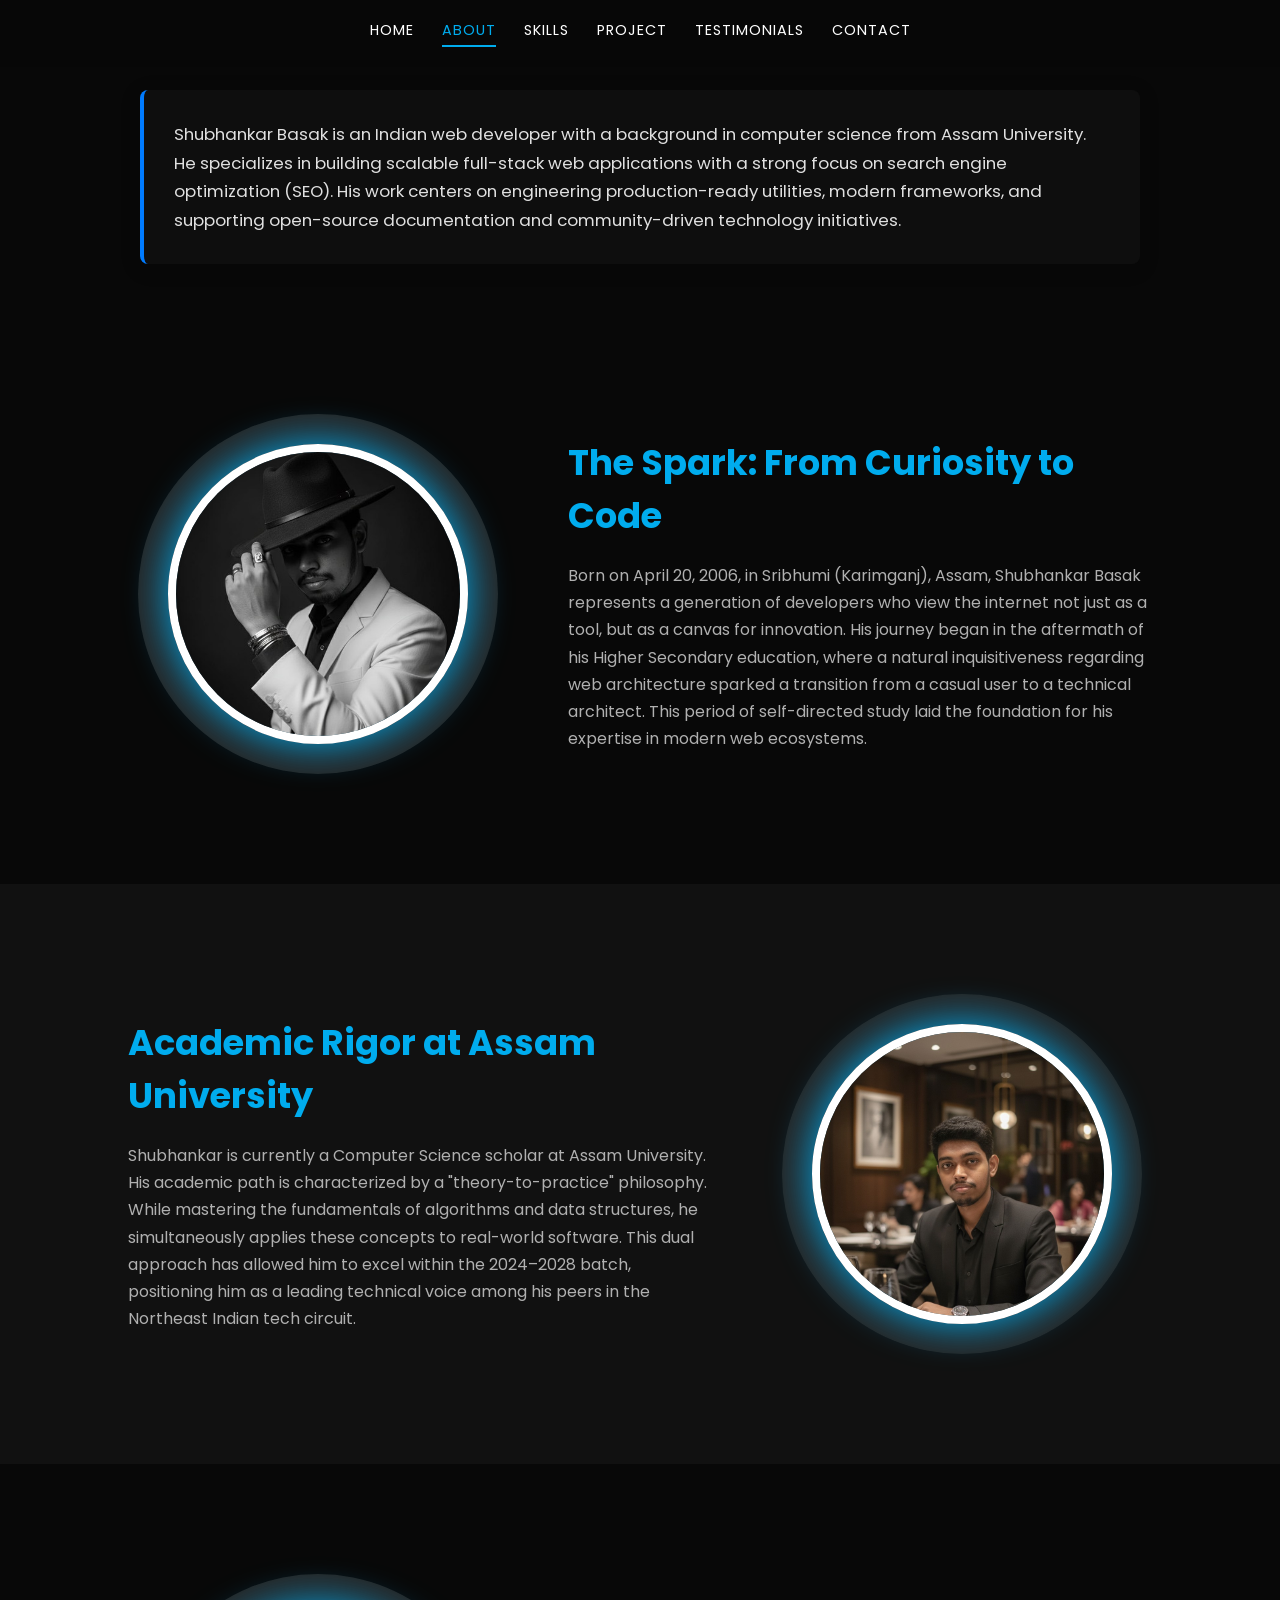
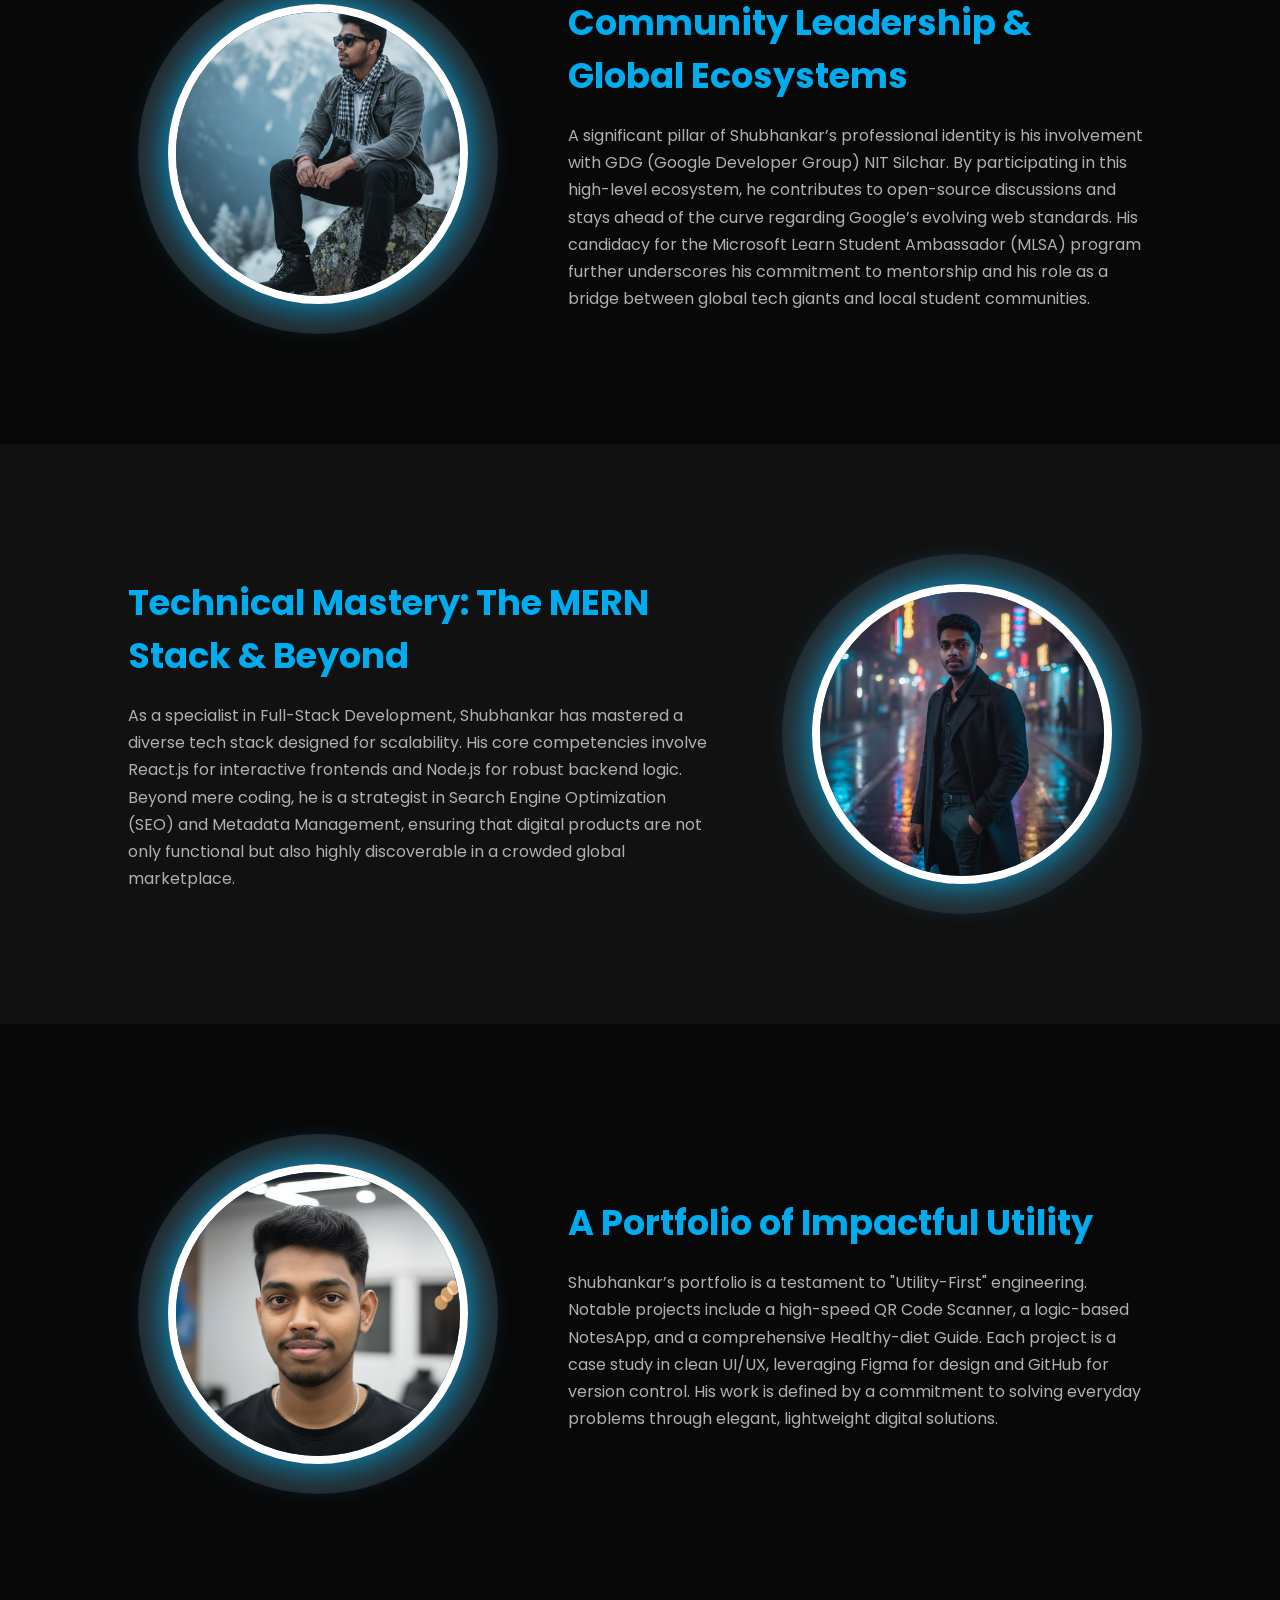
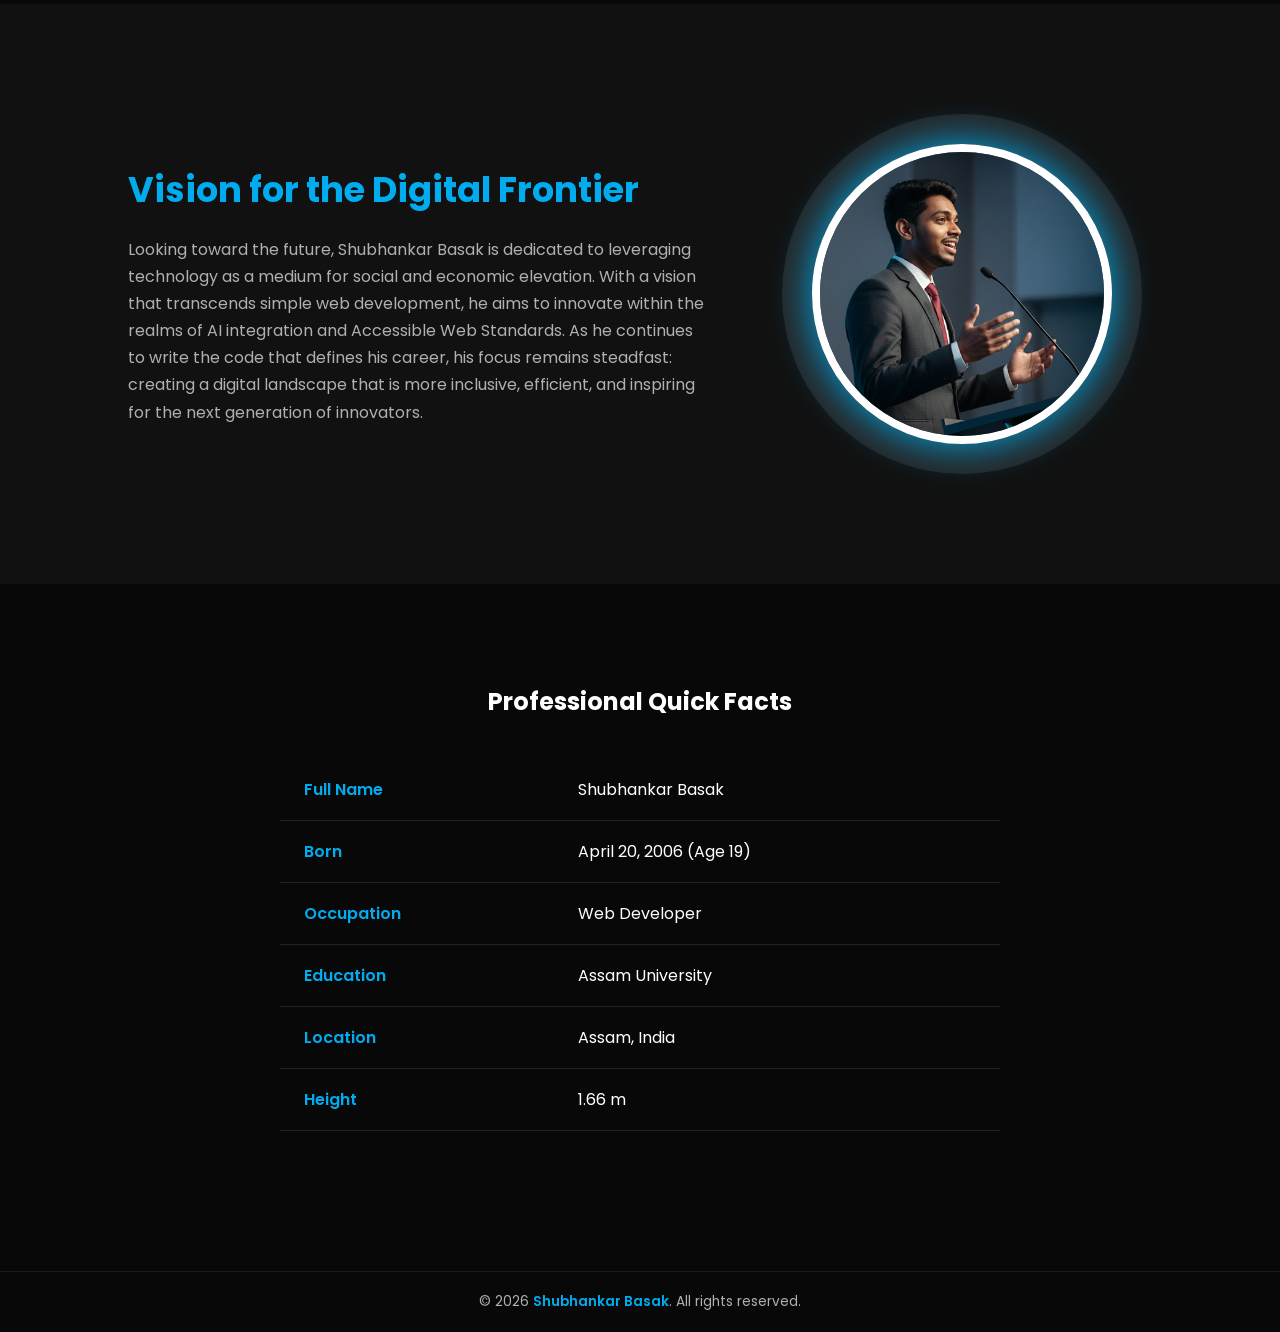
==== about/index.html @ d2efae7a "Update index.html" ====
<!DOCTYPE html>
<html lang="en">
<head>
    <meta charset="UTF-8">
    <meta name="viewport" content="width=device-width, initial-scale=1.0">
    <title>Shubhankar Basak - About Me | Web Developer & Computer Science Student from Assam</title>
    <meta name="description" content="Learn more about Shubhankar Basak, a passionate Web Developer and Computer Science student at Assam University. Specializing in React, MERN stack, open-source contributions, and SEO-friendly web solutions.">
    
    <link rel="canonical" href="https://shubhankar-basak.github.io/about/">

    <meta name="robots" content="index, follow">
    
    <link rel="icon" href="/favicon.png" type="image/png">
    <link rel="apple-touch-icon" href="/favicon.png">
    
    <meta property="og:title" content="About Shubhankar Basak - Web Developer from Assam">
    <meta property="og:description" content="Detailed profile of Shubhankar Basak: education at Assam University, projects, open-source work, and vision for inclusive tech in Northeast India.">
    <meta property="og:image" content="https://shubhankar-basak.github.io/Images/Shubhankar-Basak-as-Web-Developer.jpg">
    <meta property="og:url" content="https://shubhankar-basak.github.io/about/">
    <meta property="og:type" content="profile">
    <meta property="og:site_name" content="Shubhankar Basak Portfolio">

    <meta name="twitter:card" content="summary_large_image">
    <meta name="twitter:title" content="About Shubhankar Basak">
    <meta name="twitter:description" content="Web developer, CS student at Assam University, open-source contributor. Based in Assam.">
    <meta name="twitter:image" content="https://shubhankar-basak.github.io/Images/Shubhankar-Basak-as-Web-Developer.jpg">

    <link href="https://fonts.googleapis.com/css2?family=Poppins:wght@300;400;600;700&display=swap" rel="stylesheet">
    <link rel="stylesheet" href="https://cdnjs.cloudflare.com/ajax/libs/font-awesome/6.5.1/css/all.min.css">

    <link rel="stylesheet" href="about-style.css">
</head>
<body>

    <div class="bg-accent"></div>

    <nav>
        <div class="menu-toggle" id="mobile-menu">
            <span class="bar"></span>
            <span class="bar"></span>
            <span class="bar"></span>
        </div>

        <div class="nav-links">
            <a href="../">Home</a>
            <a href="#about" class="active">About</a>
            <a href="#skills">Skills</a>
            <a href="#project">Project</a>
            <a href="#testimonials">Testimonials</a>
            <a href="/contact/">Contact</a>

            <!-- Social icons - only visible in mobile menu -->
            <div class="mobile-social">
                <a href="https://github.com/Shubhankar-Basak" target="_blank"><i class="fab fa-github"></i></a>
                <a href="https://www.linkedin.com/in/shubhankar-basak" target="_blank"><i class="fab fa-linkedin-in"></i></a>
                <a href="https://x.com/shubhankarr20" target="_blank"><i class="fab fa-x-twitter"></i></a>
            </div>
        </div>
    </nav>

    <!-- About Section -->
    <section id="about" style="padding-top: 50px;">
        
    <!-- VISIBLE OVERVIEW BOX DESIGNED FOR CRAWLERS AND READERS -->
        <div class="profile-overview-card">
            <p>Shubhankar Basak is an Indian web developer with a background in computer science from Assam University. He specializes in building scalable full-stack web applications with a strong focus on search engine optimization (SEO). His work centers on engineering production-ready utilities, modern frameworks, and supporting open-source documentation and community-driven technology initiatives.</p>
        </div>
        
        <!-- About - 6 sections + facts (same as before) -->
        <div class="about-row">
            <div class="profile-container">
                <div class="shape-bg"></div>
                <div class="image-ring">
                    <img src="../Images/Shubhankar-Basak-at-university.jpg" alt="Shubhankar Basak at University">
                </div>
            </div>
            <div class="text-box">
                <h2>The Spark: From Curiosity to Code</h2>
                <p>Born on April 20, 2006, in Sribhumi (Karimganj), Assam, Shubhankar Basak represents a generation of developers who view the internet not just as a tool, but as a canvas for innovation. His journey began in the aftermath of his Higher Secondary education, where a natural inquisitiveness regarding web architecture sparked a transition from a casual user to a technical architect. This period of self-directed study laid the foundation for his expertise in modern web ecosystems.</p>
            </div>
        </div>

        <div class="about-row reverse">
            <div class="profile-container">
                <div class="shape-bg"></div>
                <div class="image-ring">
                    <img src="../Images/Shubhankar-Basak-as-Web-Developer.jpg" alt="Shubhankar Basak as an Web Developer">
                </div>
            </div>
            <div class="text-box">
                <h2>Academic Rigor at Assam University</h2>
                <p>Shubhankar is currently a Computer Science scholar at Assam University. His academic path is characterized by a "theory-to-practice" philosophy. While mastering the fundamentals of algorithms and data structures, he simultaneously applies these concepts to real-world software. This dual approach has allowed him to excel within the 2024–2028 batch, positioning him as a leading technical voice among his peers in the Northeast Indian tech circuit.</p>
            </div>
        </div>

        <div class="about-row">
            <div class="profile-container">
                <div class="shape-bg"></div>
                <div class="image-ring">
                    <img src="../Images/Shubhankar-Basak-at-snow.jpeg" alt="Shubhankar Basak at snow Mountain">
                </div>
            </div>
            <div class="text-box">
                <h2>Community Leadership & Global Ecosystems</h2>
                <p>A significant pillar of Shubhankar’s professional identity is his involvement with GDG (Google Developer Group) NIT Silchar. By participating in this high-level ecosystem, he contributes to open-source discussions and stays ahead of the curve regarding Google’s evolving web standards. His candidacy for the Microsoft Learn Student Ambassador (MLSA) program further underscores his commitment to mentorship and his role as a bridge between global tech giants and local student communities.</p>
            </div>
        </div>

        <div class="about-row reverse">
            <div class="profile-container">
                <div class="shape-bg"></div>
                <div class="image-ring">
                    <img src="../Images/Shubhankar-Basak-in-portrait.jpeg" alt="Shubhankar Basak Tech Portrait">
                </div>
            </div>
            <div class="text-box">
                <h2>Technical Mastery: The MERN Stack & Beyond</h2>
                <p>As a specialist in Full-Stack Development, Shubhankar has mastered a diverse tech stack designed for scalability. His core competencies involve React.js for interactive frontends and Node.js for robust backend logic. Beyond mere coding, he is a strategist in Search Engine Optimization (SEO) and Metadata Management, ensuring that digital products are not only functional but also highly discoverable in a crowded global marketplace.</p>
            </div>
        </div>

        <div class="about-row">
            <div class="profile-container">
                <div class="shape-bg"></div>
                <div class="image-ring">
                    <img src="../Images/Shubhankar-Basak-at-public.png" alt="Shubhankar Basak at public">
                </div>
            </div>
            <div class="text-box">
                <h2>A Portfolio of Impactful Utility</h2>
                <p>Shubhankar’s portfolio is a testament to "Utility-First" engineering. Notable projects include a high-speed QR Code Scanner, a logic-based NotesApp, and a comprehensive Healthy-diet Guide. Each project is a case study in clean UI/UX, leveraging Figma for design and GitHub for version control. His work is defined by a commitment to solving everyday problems through elegant, lightweight digital solutions.</p>
            </div>
        </div>

        <div class="about-row reverse">
            <div class="profile-container">
                <div class="shape-bg"></div>
                <div class="image-ring">
                    <img src="../Images/Shubhankar-Basak-on-stage.png" alt="Shubhankar Basak on stage">
                </div>
            </div>
            <div class="text-box">
                <h2>Vision for the Digital Frontier</h2>
                <p>Looking toward the future, Shubhankar Basak is dedicated to leveraging technology as a medium for social and economic elevation. With a vision that transcends simple web development, he aims to innovate within the realms of AI integration and Accessible Web Standards. As he continues to write the code that defines his career, his focus remains steadfast: creating a digital landscape that is more inclusive, efficient, and inspiring for the next generation of innovators.</p>
            </div>
        </div>

        <div class="facts-section">
            <h2>Professional Quick Facts</h2>
            <table class="bio-table">
                <tr><td>Full Name</td><td>Shubhankar Basak</td></tr>
                <tr><td>Born</td><td>April 20, 2006 (Age 19)</td></tr>
                <tr><td>Occupation</td><td>Web Developer</td></tr>
                <tr><td>Education</td><td>Assam University</td></tr>
                <tr><td>Location</td><td>Assam, India</td></tr>
                <tr><td>Height</td><td>1.66 m</td></tr>
            </table>
        </div>
    </section>

    <footer style="padding: 20px 10%; border-top: 1px solid #1a1a1a; text-align: center;">
    <div style="display: flex; justify-content: center; align-items: center;">
        <div style="color: var(--text-gray); font-size: 0.85rem;">
            <p>&copy; 2026 <a href="https://shubhankar-basak.github.io/" style="color: var(--primary-blue); font-weight: 600; text-decoration: none;">Shubhankar Basak</a>. All rights reserved.</p>
        </div>
    </div>
</footer>

   <script src="about-script.js"></script>
</body>
</html>
---- about/about-style.css ----
:root {
            --bg-color: #080808;
            --primary-blue: #00acee;
            --text-white: #ffffff;
            --text-gray: #b0b0b0;
            --secondary-bg: #111111;
        }
        * { margin:0; padding:0; box-sizing:border-box; font-family:'Poppins',sans-serif; scroll-behavior:smooth; }
        html { scroll-padding-top:90px; }
        body { background:var(--bg-color); color:var(--text-white); overflow-x:hidden; }

        .bg-accent {
            position:fixed; bottom:0; right:0; width:50%; height:80%;
        }

        /* ── NAVIGATION ── */ 
        nav {
            position:fixed; top:0; left:0; width:100%;
            background:rgba(8,8,8,0.85); backdrop-filter:blur(10px);
            z-index:1000; padding:20px 5%;
            display:flex; justify-content:center; align-items:center;
        }

        .nav-links {
            display:flex; gap:28px; list-style:none;
        }
        .nav-links a {
            color:var(--text-white); text-decoration:none;
            font-size:0.9rem; text-transform:uppercase; letter-spacing:1px;
            transition:0.3s; border-bottom:2px solid transparent;
        }
        .nav-links a:hover,
        .nav-links a.active {
            color:var(--primary-blue);
            border-bottom:2px solid var(--primary-blue);
            padding-bottom:4px;
        }

        /* Hamburger (only mobile) */
        .menu-toggle {
            display:none;
            flex-direction:column; gap:6px; cursor:pointer;
            z-index:1002;
        }
        .bar {
            width:28px; height:3px; background:var(--text-white);
            border-radius:2px; transition:0.4s;
        }

        /* ── MOBILE MENU ── */
        @media (max-width:768px) {
            .menu-toggle { display:flex; }
            .nav-links {
                position:fixed; top:0; right:-100%;
                width:80%; height:100vh;
                background:rgba(8,8,8,0.98); backdrop-filter:blur(12px);
                flex-direction:column; align-items:center; justify-content:center;
                gap:32px; transition:right 0.45s ease;
                padding:80px 20px;
            }
            .nav-links.active { right:0; }

            .menu-toggle.active .bar:nth-child(1) { transform: translateY(9px) rotate(45deg); }
    .menu-toggle.active .bar:nth-child(2) { opacity: 0; }
    .menu-toggle.active .bar:nth-child(3) { transform: translateY(-9px) rotate(-45deg); }

            /* Social icons below menu links on mobile */
            .mobile-social {
                margin-top:60px; display:flex; gap:40px;
            }
            .mobile-social a {
                color:var(--text-gray); font-size:1.9rem;
                transition:0.3s;
            }
            .mobile-social a:hover { color:var(--primary-blue); transform:scale(1.15); }
        }

        /* ── DESKTOP: hide social icons ── */
        @media (min-width:769px) {
            .mobile-social { display:none; }
        }

        /* ── OTHER STYLES (unchanged from previous) ── */
        section#home { min-height:100vh; padding:140px 10% 80px 12%; display:flex; align-items:center; justify-content:space-between; }
        .hero-text { max-width:620px; }
        .hero-text h3 { font-size:26px; font-weight:700; }
        .hero-text h3 span, .hero-text h1 span { color:var(--primary-blue); }
        .hero-text h1 { font-size:52px; font-weight:700; margin:-4px 0 12px; }
        .hero-text p { color:var(--text-gray); line-height:1.7; margin-bottom:35px; font-size:1rem; }
        .btn-group { display:flex; gap:24px; }
        .btn {
            padding:13px 32px; border-radius:6px; text-decoration:none;
            font-weight:600; transition:0.3s; font-size:0.95rem;
        }
        .btn-fill { background:var(--primary-blue); color:#000; border:1px solid var(--primary-blue); }
        .btn-outline { background:transparent; color:var(--primary-blue); border:1px solid var(--primary-blue); }
        .btn:hover { transform:translateY(-3px); box-shadow:0 6px 18px rgba(0,172,238,0.35); }

        .profile-container {
            position:relative; width:380px; height:380px;
            display:flex; justify-content:center; align-items:center;
        }
        .image-ring {
            width:300px; height:300px; border-radius:50%;
            border:8px solid white; overflow:hidden; z-index:2;
            box-shadow:0 0 40px var(--primary-blue), inset 0 0 40px var(--primary-blue);
        }
        .image-ring img { width:100%; height:100%; object-fit:cover; }
        .shape-bg {
            position:absolute; width:360px; height:360px;
            background:#252525; border-radius:50%; z-index:1;
        }

        .about-row {
            display:flex; align-items:center; gap:60px;
            padding:100px 10%; min-height:auto;
        }
        .about-row.reverse { flex-direction:row-reverse; background:var(--secondary-bg); }
        .text-box { flex:1; }
        .text-box h2 { font-size:2.2rem; color:var(--primary-blue); margin-bottom:20px; }
        .text-box p { color:var(--text-gray); font-size:1rem; line-height:1.7; }

        .facts-section { padding:100px 10%; text-align:center; }
        .bio-table {
            margin:40px auto; border-collapse:collapse;
            width:100%; max-width:720px;
        }
        .bio-table td {
            padding:18px 24px; border-bottom:1px solid #222;
            text-align:left;
        }
        .bio-table td:first-child {
            font-weight:600; color:var(--primary-blue); width:38%;
        }

        footer {
            padding:50px 10%; border-top:1px solid #1a1a1a;
            text-align:center; color:var(--text-gray);
        }

        @media (max-width:992px) {
            section#home, .about-row, .about-row.reverse {
                flex-direction:column; text-align:center;
                padding:100px 6% 60px;
            }
            .profile-container { margin:0 auto 50px; }
            .btn-group { justify-content:center; }
        }

        ::-webkit-scrollbar { width:8px; }
        ::-webkit-scrollbar-track { background:#080808; }
        ::-webkit-scrollbar-thumb { background:var(--primary-blue); border-radius:10px; }
        ::selection { background:var(--primary-blue); color:#000; }

       .profile-overview-card {
            max-width: 1000px;
            margin: 40px auto;
            padding: 30px;
            background: rgba(26, 26, 26, 0.4);
            border-left: 4px solid #007bff; /* Uses a fallback clean accent blue, fits any dark theme */
            border-radius: 8px;
            box-shadow: 0 4px 20px rgba(0,0,0,0.2);
            backdrop-filter: blur(5px);
        }
        .profile-overview-card h1 {
            font-size: 1.8rem;
            margin-bottom: 15px;
            font-weight: 700;
        }
        .profile-overview-card p {
            font-size: 1.05rem;
            line-height: 1.7;
            color: #e0e0e0;
            margin: 0;
        }
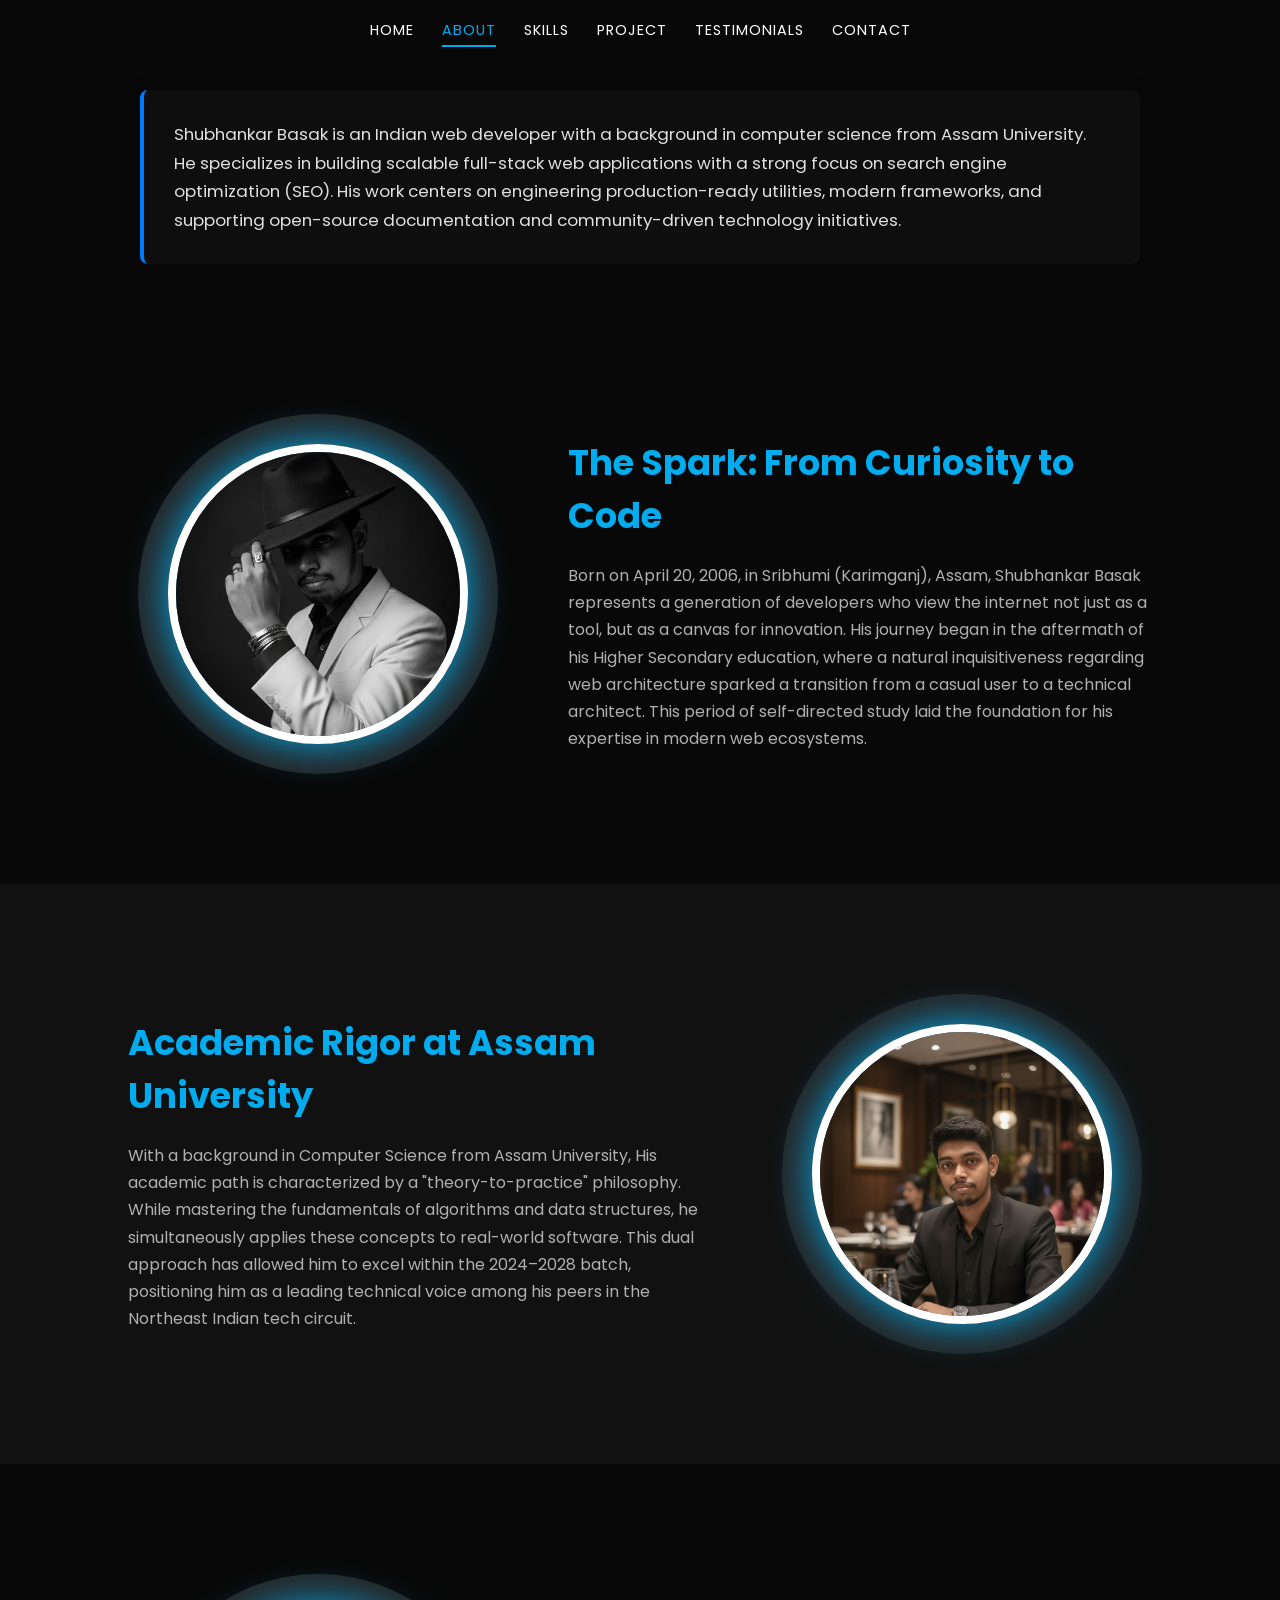
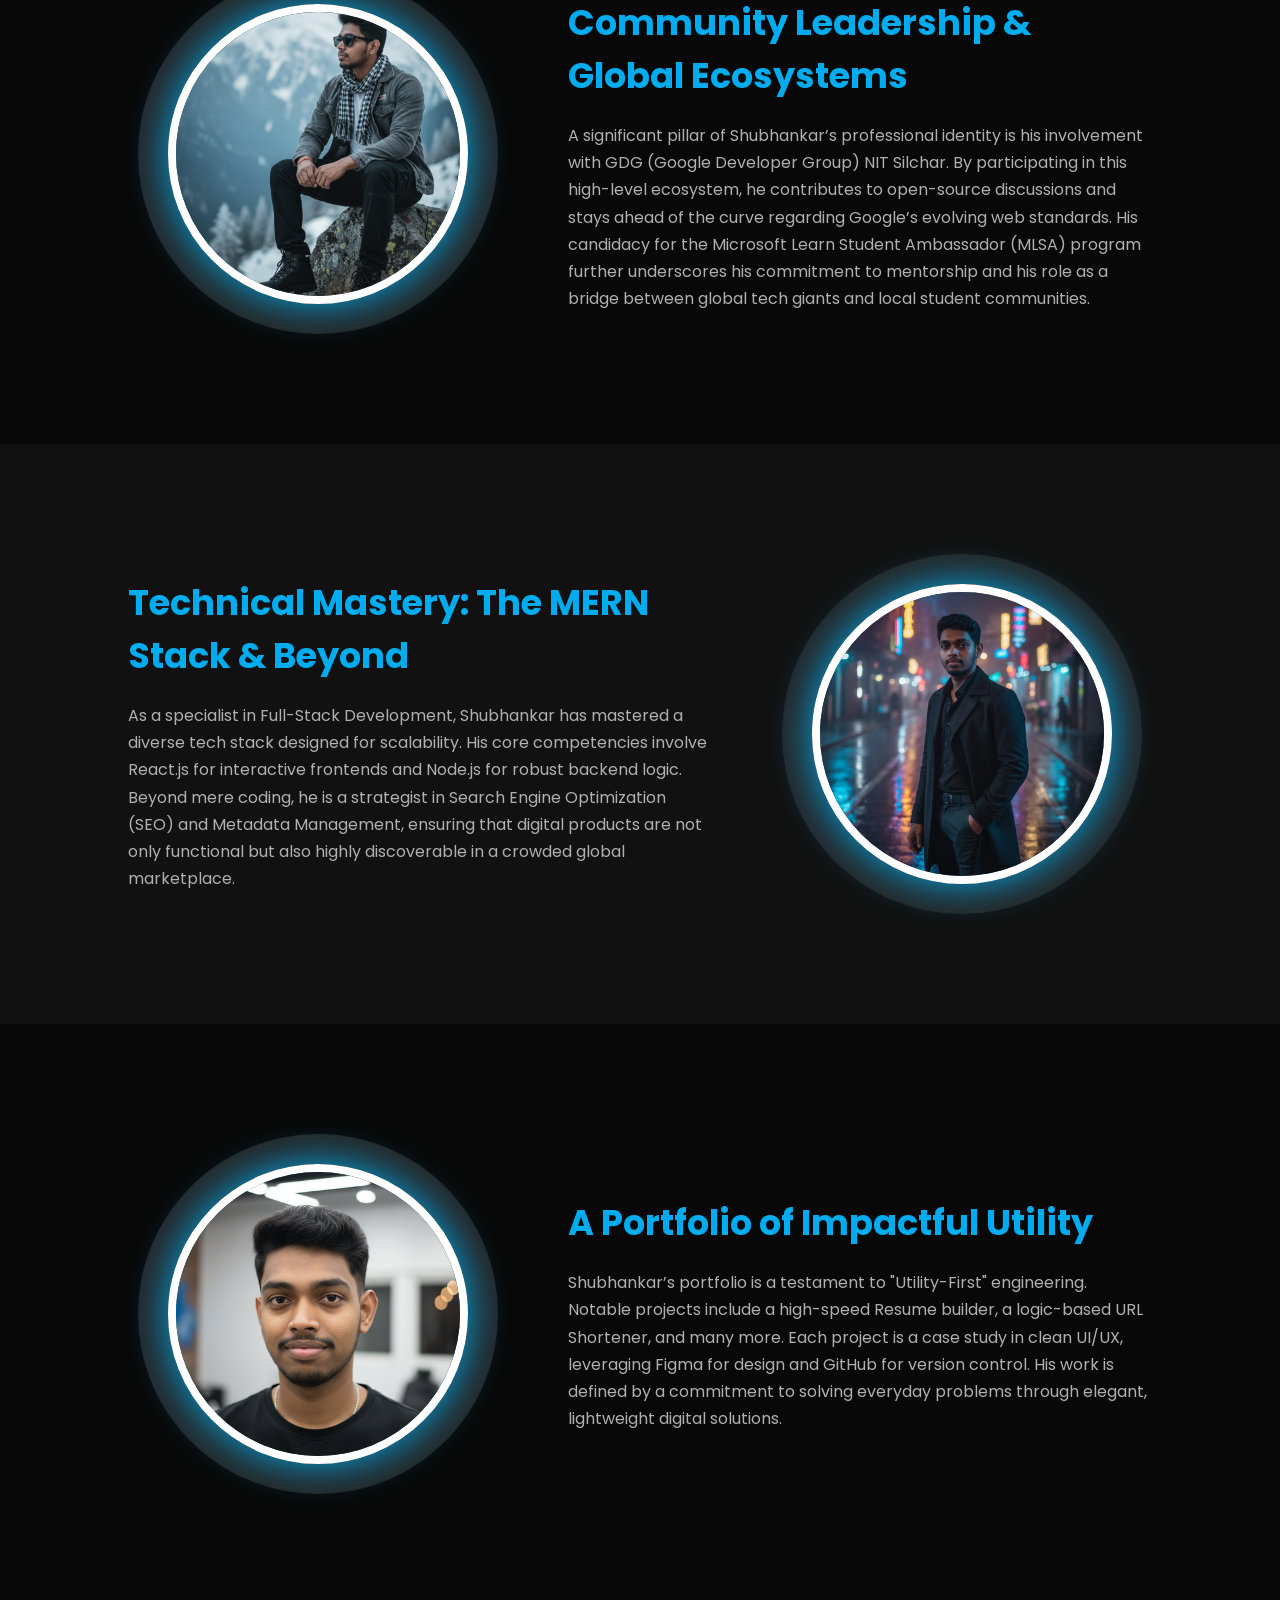
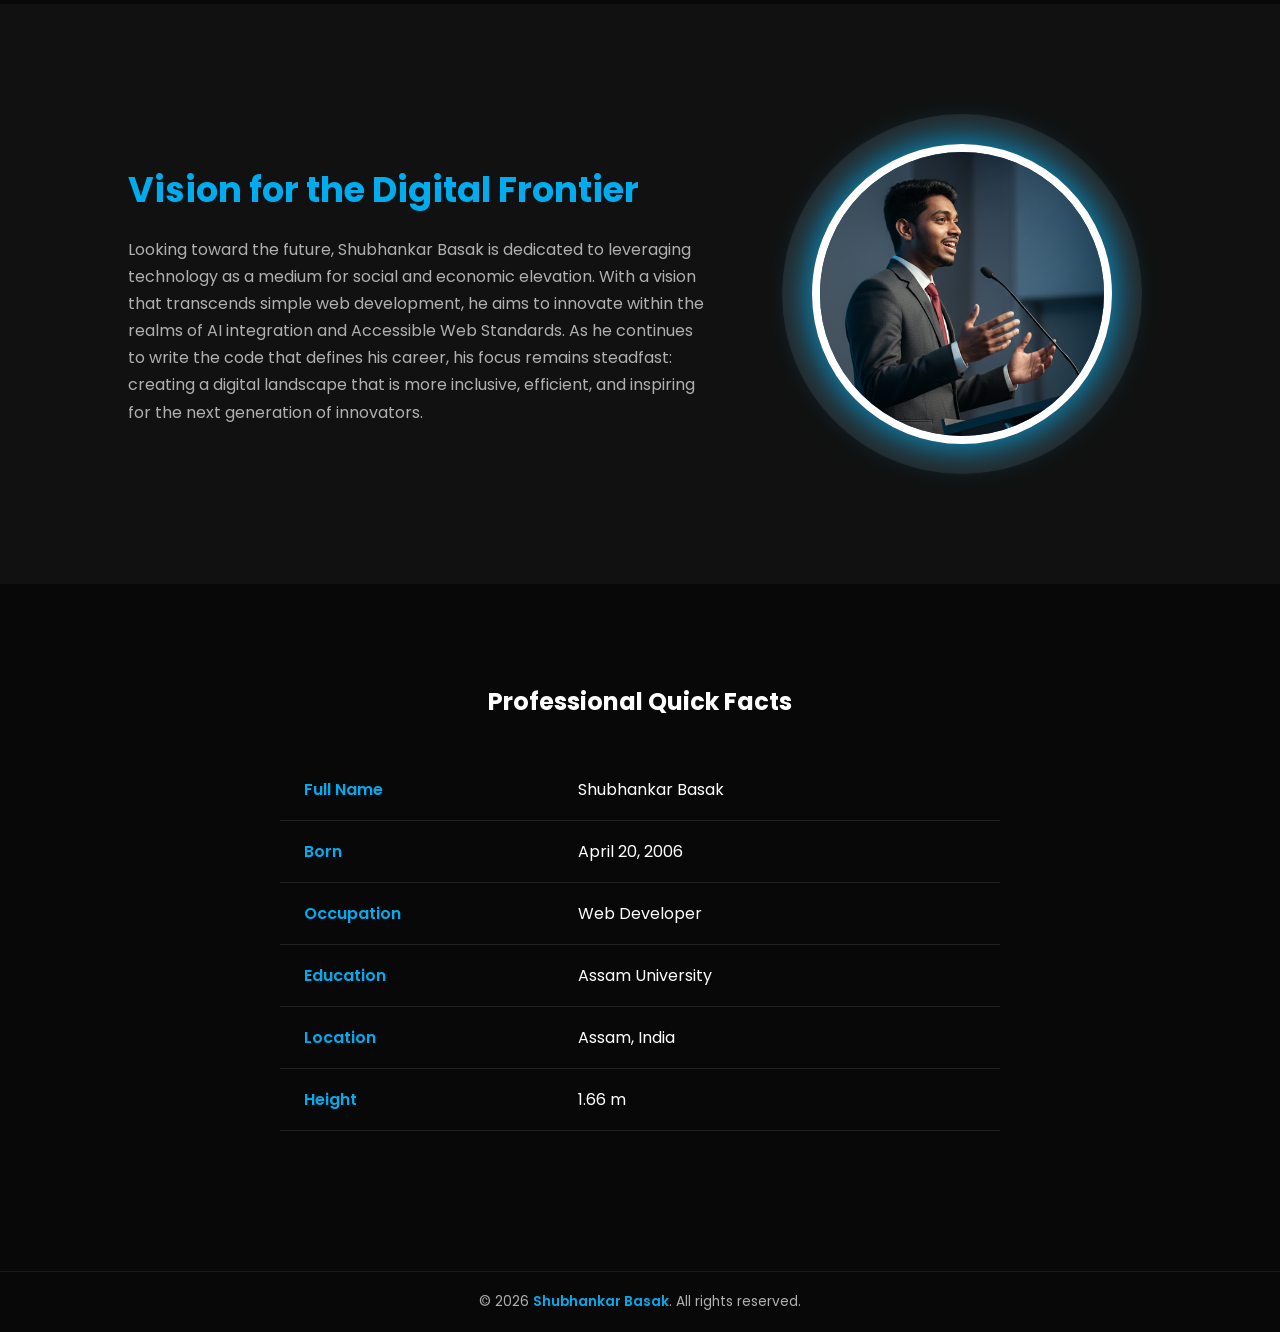
==== commit 7ac7240d: "Modify About section content for accuracy Updated text content in the About section to reflect chang" ====
--- a/about/index.html
+++ b/about/index.html
@@ -3,8 +3,8 @@
 <head>
     <meta charset="UTF-8">
     <meta name="viewport" content="width=device-width, initial-scale=1.0">
-    <title>Shubhankar Basak - About Me | Web Developer & Computer Science Student from Assam</title>
-    <meta name="description" content="Learn more about Shubhankar Basak, a passionate Web Developer and Computer Science student at Assam University. Specializing in React, MERN stack, open-source contributions, and SEO-friendly web solutions.">
+    <title>Shubhankar Basak - About | Web Developer from Assam</title>
+    <meta name="description" content="Learn more about Shubhankar Basak, a web developer with a background in computer science from Assam University. Specializing in building scalable full-stack web applications, and SEO-friendly web solutions.">
     
     <link rel="canonical" href="https://shubhankar-basak.github.io/about/">
 
@@ -43,7 +43,7 @@
 
         <div class="nav-links">
             <a href="../">Home</a>
-            <a href="#about" class="active">About</a>
+            <a href="/about" class="active">About</a>
             <a href="#skills">Skills</a>
             <a href="#project">Project</a>
             <a href="#testimonials">Testimonials</a>
@@ -53,7 +53,7 @@
             <div class="mobile-social">
                 <a href="https://github.com/Shubhankar-Basak" target="_blank"><i class="fab fa-github"></i></a>
                 <a href="https://www.linkedin.com/in/shubhankar-basak" target="_blank"><i class="fab fa-linkedin-in"></i></a>
-                <a href="https://x.com/shubhankarr20" target="_blank"><i class="fab fa-x-twitter"></i></a>
+                <a href="https://x.com/shubhankrbasak" target="_blank"><i class="fab fa-x-twitter"></i></a>
             </div>
         </div>
     </nav>
@@ -89,7 +89,7 @@
             </div>
             <div class="text-box">
                 <h2>Academic Rigor at Assam University</h2>
-                <p>Shubhankar is currently a Computer Science scholar at Assam University. His academic path is characterized by a "theory-to-practice" philosophy. While mastering the fundamentals of algorithms and data structures, he simultaneously applies these concepts to real-world software. This dual approach has allowed him to excel within the 2024–2028 batch, positioning him as a leading technical voice among his peers in the Northeast Indian tech circuit.</p>
+                <p>With a background in Computer Science from Assam University, His academic path is characterized by a "theory-to-practice" philosophy. While mastering the fundamentals of algorithms and data structures, he simultaneously applies these concepts to real-world software. This dual approach has allowed him to excel within the 2024–2028 batch, positioning him as a leading technical voice among his peers in the Northeast Indian tech circuit.</p>
             </div>
         </div>
 
@@ -128,7 +128,7 @@
             </div>
             <div class="text-box">
                 <h2>A Portfolio of Impactful Utility</h2>
-                <p>Shubhankar’s portfolio is a testament to "Utility-First" engineering. Notable projects include a high-speed QR Code Scanner, a logic-based NotesApp, and a comprehensive Healthy-diet Guide. Each project is a case study in clean UI/UX, leveraging Figma for design and GitHub for version control. His work is defined by a commitment to solving everyday problems through elegant, lightweight digital solutions.</p>
+                <p>Shubhankar’s portfolio is a testament to "Utility-First" engineering. Notable projects include a high-speed Resume builder, a logic-based URL Shortener, and many more. Each project is a case study in clean UI/UX, leveraging Figma for design and GitHub for version control. His work is defined by a commitment to solving everyday problems through elegant, lightweight digital solutions.</p>
             </div>
         </div>
 
@@ -149,7 +149,7 @@
             <h2>Professional Quick Facts</h2>
             <table class="bio-table">
                 <tr><td>Full Name</td><td>Shubhankar Basak</td></tr>
-                <tr><td>Born</td><td>April 20, 2006 (Age 19)</td></tr>
+                <tr><td>Born</td><td>April 20, 2006</td></tr>
                 <tr><td>Occupation</td><td>Web Developer</td></tr>
                 <tr><td>Education</td><td>Assam University</td></tr>
                 <tr><td>Location</td><td>Assam, India</td></tr>
--- a/about/about-style.css
+++ b/about/about-style.css
@@ -13,7 +13,7 @@
             position:fixed; bottom:0; right:0; width:50%; height:80%;
         }
 
-        /* ── NAVIGATION ── */ 
+       /* ── NAVIGATION ── */ 
         nav {
             position:fixed; top:0; left:0; width:100%;
             background:rgba(8,8,8,0.85); backdrop-filter:blur(10px);
@@ -36,48 +36,132 @@
             padding-bottom:4px;
         }
 
-        /* Hamburger (only mobile) */
+        /* Hamburger Styles */
         .menu-toggle {
-            display:none;
-            flex-direction:column; gap:6px; cursor:pointer;
-            z-index:1002;
-        }
+            display: none; /* Hidden on desktop */
+            flex-direction: column;
+            cursor: pointer;
+            gap: 6px;
+            z-index: 1005; /* Keeps toggle button on top of drawer */
+        }
+
         .bar {
-            width:28px; height:3px; background:var(--text-white);
-            border-radius:2px; transition:0.4s;
-        }
-
-        /* ── MOBILE MENU ── */
-        @media (max-width:768px) {
-            .menu-toggle { display:flex; }
+            width: 25px;
+            height: 3px;
+            background-color: var(--text-white);
+            transition: 0.4s;
+            border-radius: 2px;
+        }
+
+        /* Mobile Menu Media Query */
+        @media (max-width: 768px) {
+            nav {
+                background: transparent !important;
+                backdrop-filter: none !important;
+                -webkit-backdrop-filter: none !important;
+                border: none !important;
+                justify-content: flex-end;
+                padding: 20px 25px;
+                pointer-events: none; /* Allows clicks to pass through empty nav areas */
+            }
+
+            /* Make only the menu button visible and clickable */
+            .menu-toggle {
+                display: flex;
+                pointer-events: auto; /* Ensures button stays clickable */
+                margin-left: auto !important;
+                position: relative;
+
+                /* Liquid Glass UI Styling */
+                padding: 14px;
+                border-radius: 50%;
+                background: linear-gradient(135deg, rgba(255, 255, 255, 0.1), rgba(255, 255, 255, 0.03));
+                backdrop-filter: blur(12px) saturate(160%);
+                -webkit-backdrop-filter: blur(12px) saturate(160%);
+                border: 1px solid rgba(255, 255, 255, 0.15);
+                box-shadow:
+                    0 4px 30px rgba(0, 0, 0, 0.4),
+                    inset 0 1px 1px rgba(255, 255, 255, 0.2),
+                    inset 0 -2px 10px rgba(0, 172, 238, 0.1);
+                transition: all 0.3s cubic-bezier(0.4, 0, 0.2, 1);
+            }
+
+            .menu-toggle:active {
+                transform: scale(0.92);
+                background: linear-gradient(135deg, rgba(0, 172, 238, 0.2), rgba(255, 255, 255, 0.05));
+                border-color: rgba(0, 172, 238, 0.4);
+                box-shadow:
+                    0 4px 20px rgba(0, 172, 238, 0.2),
+                    inset 0 1px 1px rgba(255, 255, 255, 0.3);
+            }
+
             .nav-links {
-                position:fixed; top:0; right:-100%;
-                width:80%; height:100vh;
-                background:rgba(8,8,8,0.98); backdrop-filter:blur(12px);
-                flex-direction:column; align-items:center; justify-content:center;
-                gap:32px; transition:right 0.45s ease;
-                padding:80px 20px;
-            }
-            .nav-links.active { right:0; }
-
+                position: fixed;
+                top: 0;
+                right: -100%; /* Hidden by default */
+                height: 100vh;
+                width: 70%;
+                background: rgba(8, 8, 8, 0.98);
+                backdrop-filter: blur(15px);
+                display: flex !important; /* Overrides desktop hide rule */
+                flex-direction: column !important; /* Stacks items vertically */
+                align-items: center;
+                justify-content: center;
+                gap: 30px;
+                transition: 0.5s cubic-bezier(0.77,0.2,0.05,1.0);
+                z-index: 1000;
+                padding: 0; /* Reset default list spacing */
+                pointer-events: auto !important; /* Enables link clicking inside drawer */
+            }
+
+            .nav-links.active { 
+                right: 0; 
+            }
+
+            /* Animated X Bar */
             .menu-toggle.active .bar:nth-child(1) { transform: translateY(9px) rotate(45deg); }
-    .menu-toggle.active .bar:nth-child(2) { opacity: 0; }
-    .menu-toggle.active .bar:nth-child(3) { transform: translateY(-9px) rotate(-45deg); }
-
-            /* Social icons below menu links on mobile */
+            .menu-toggle.active .bar:nth-child(2) { opacity: 0; }
+            .menu-toggle.active .bar:nth-child(3) { transform: translateY(-9px) rotate(-45deg); }
+
+            /* Mobile Text Hover: Blue and Underline only */
+            .nav-links a {
+                font-size: 1.2rem;
+                border-bottom: none !important; /* Remove desktop border */
+                padding-bottom: 0 !important;
+                pointer-events: auto !important; /* Explicitly guarantees link clicks hit */
+            }
+
+            .nav-links a:hover {
+                color: var(--primary-blue) !important;
+                text-decoration: underline;
+                text-underline-offset: 8px;
+            }
+
+            /* Notice: Matches your layout class name 'mobile-social' */
             .mobile-social {
-                margin-top:60px; display:flex; gap:40px;
-            }
+                display: flex;
+                justify-content: center;
+                margin-top: 40px;
+                gap: 30px;
+                pointer-events: auto !important; /* Explicitly guarantees social links are clickable */
+            }
+
             .mobile-social a {
-                color:var(--text-gray); font-size:1.9rem;
-                transition:0.3s;
-            }
-            .mobile-social a:hover { color:var(--primary-blue); transform:scale(1.15); }
-        }
-
-        /* ── DESKTOP: hide social icons ── */
-        @media (min-width:769px) {
-            .mobile-social { display:none; }
+                font-size: 1.8rem;
+                color: var(--text-gray);
+                transition: color 0.3s, transform 0.3s;
+                pointer-events: auto !important;
+            }
+
+            .mobile-social a:hover {
+                color: var(--primary-blue);
+                transform: scale(1.2);
+            }
+        }
+
+        /* Hide mobile social view on desktop layout */
+        @media (min-width: 769px) {
+            .mobile-social { display: none; }
         }
 
         /* ── OTHER STYLES (unchanged from previous) ── */
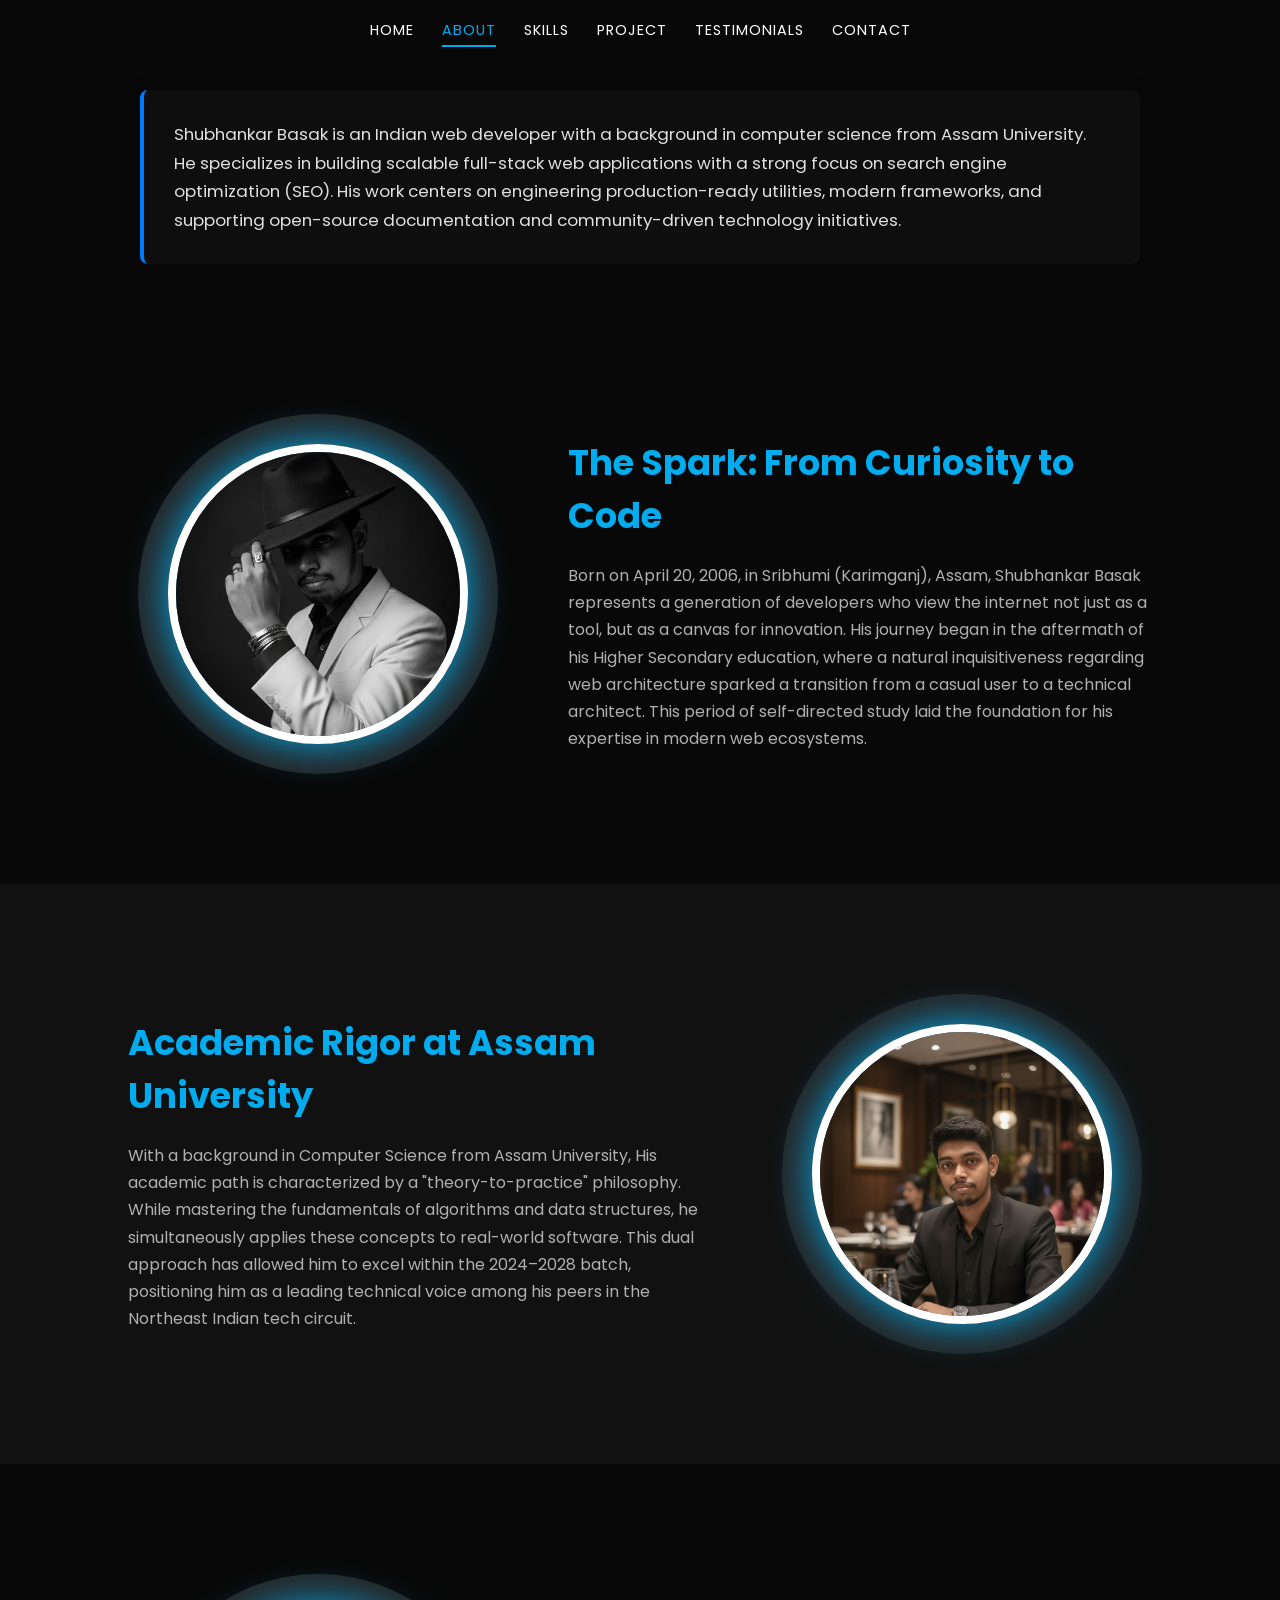
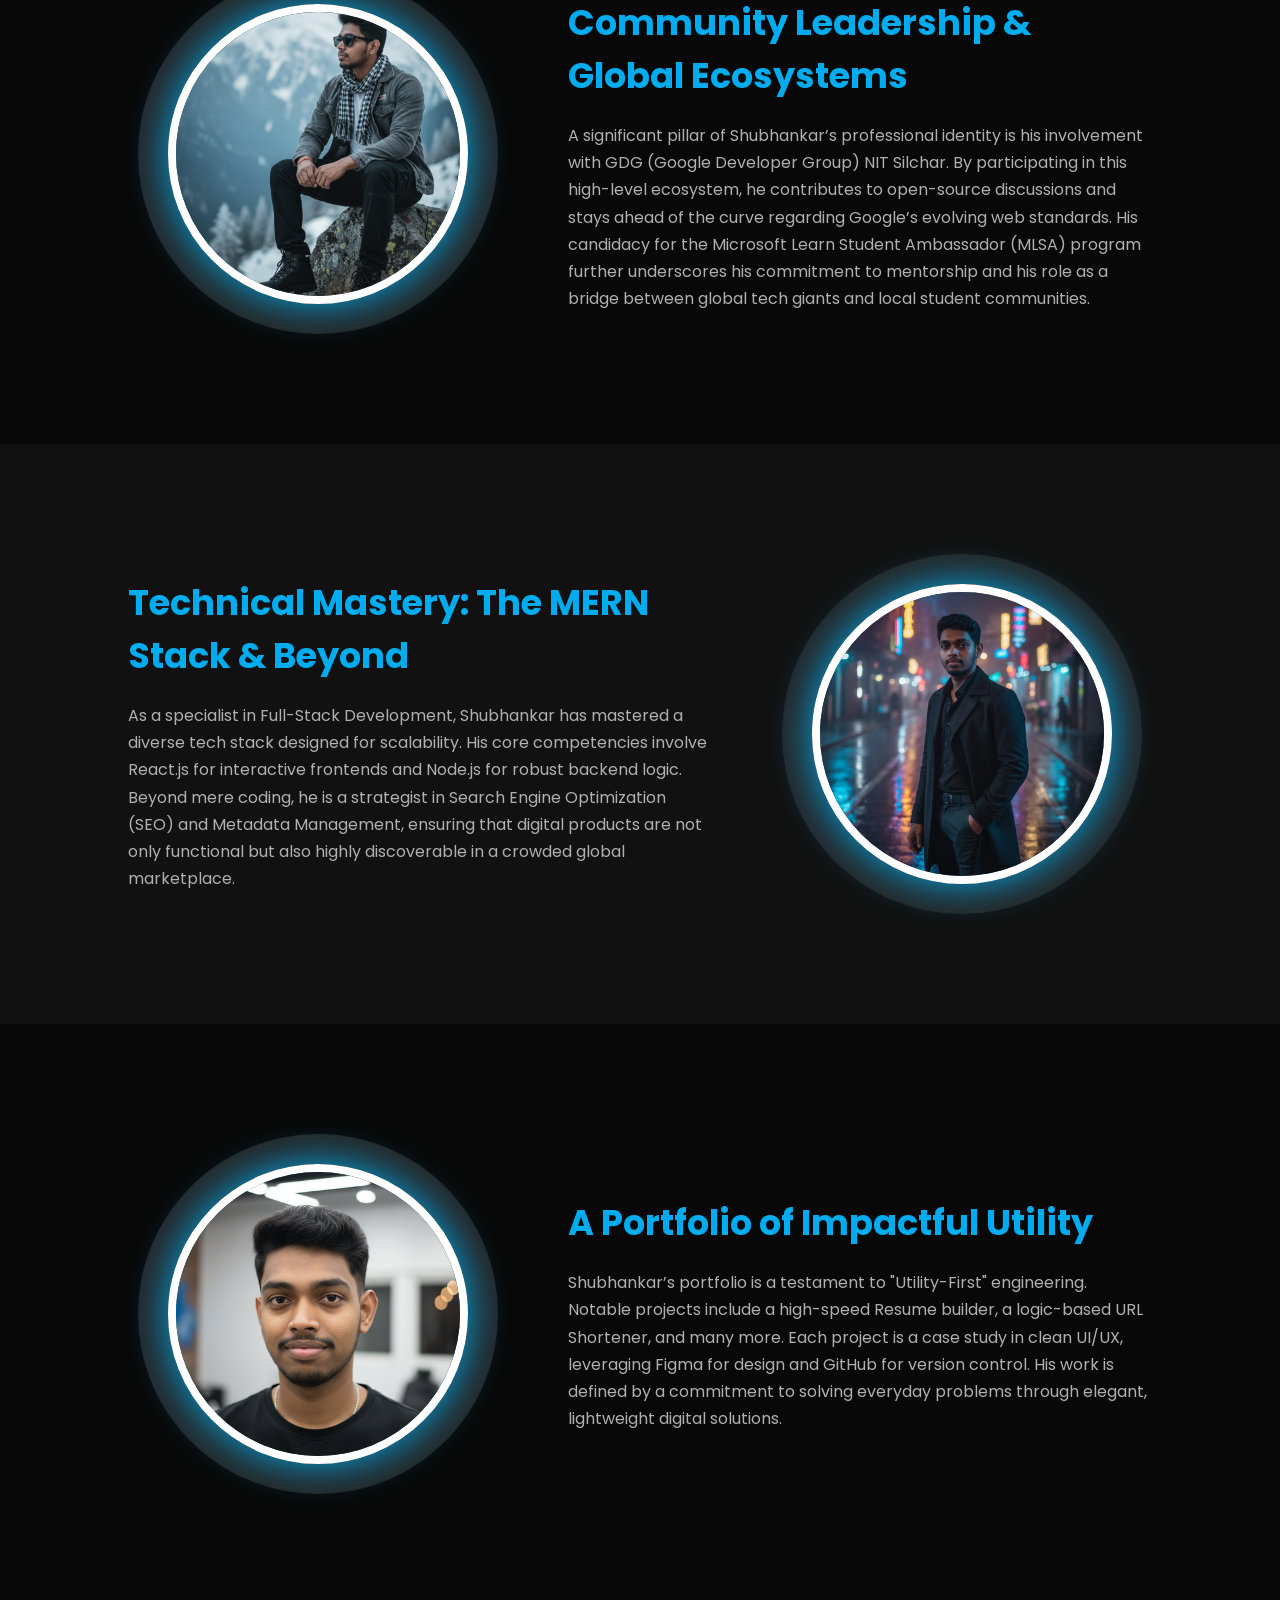
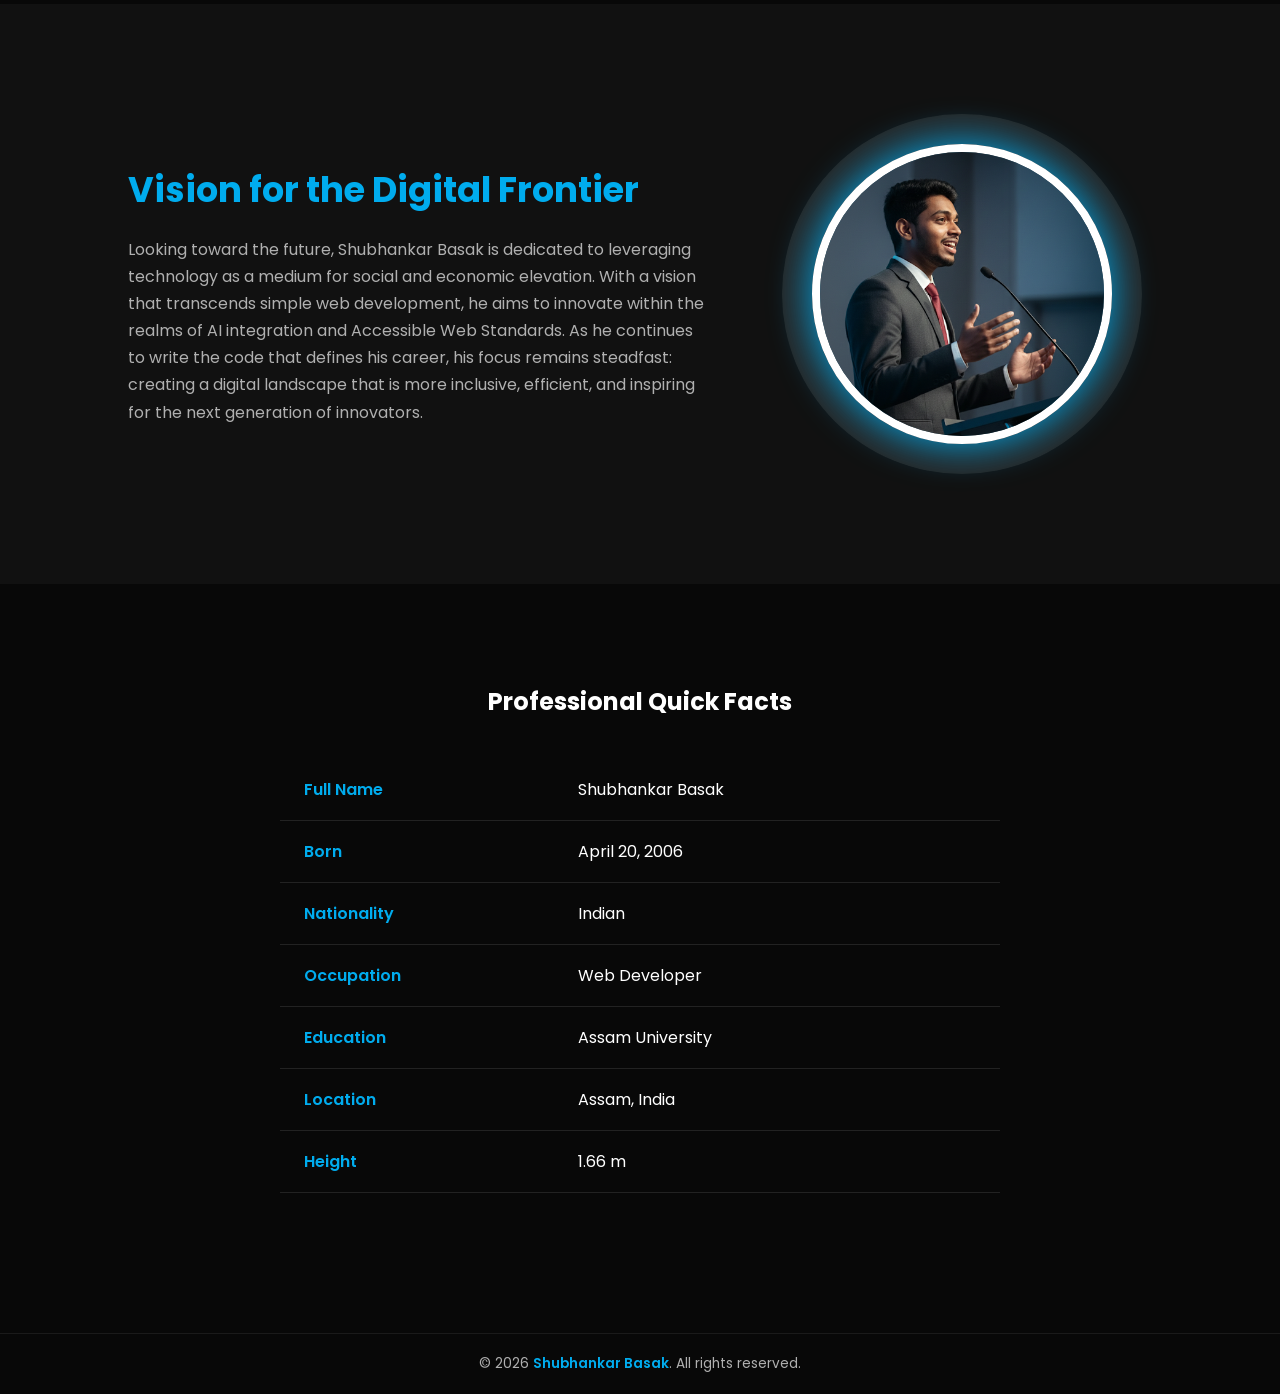
==== commit b73437e4: "Add nationality information to professional bio" ====
--- a/about/index.html
+++ b/about/index.html
@@ -150,6 +150,7 @@
             <table class="bio-table">
                 <tr><td>Full Name</td><td>Shubhankar Basak</td></tr>
                 <tr><td>Born</td><td>April 20, 2006</td></tr>
+                <tr><td>Nationality</td><td>Indian</td></tr>
                 <tr><td>Occupation</td><td>Web Developer</td></tr>
                 <tr><td>Education</td><td>Assam University</td></tr>
                 <tr><td>Location</td><td>Assam, India</td></tr>
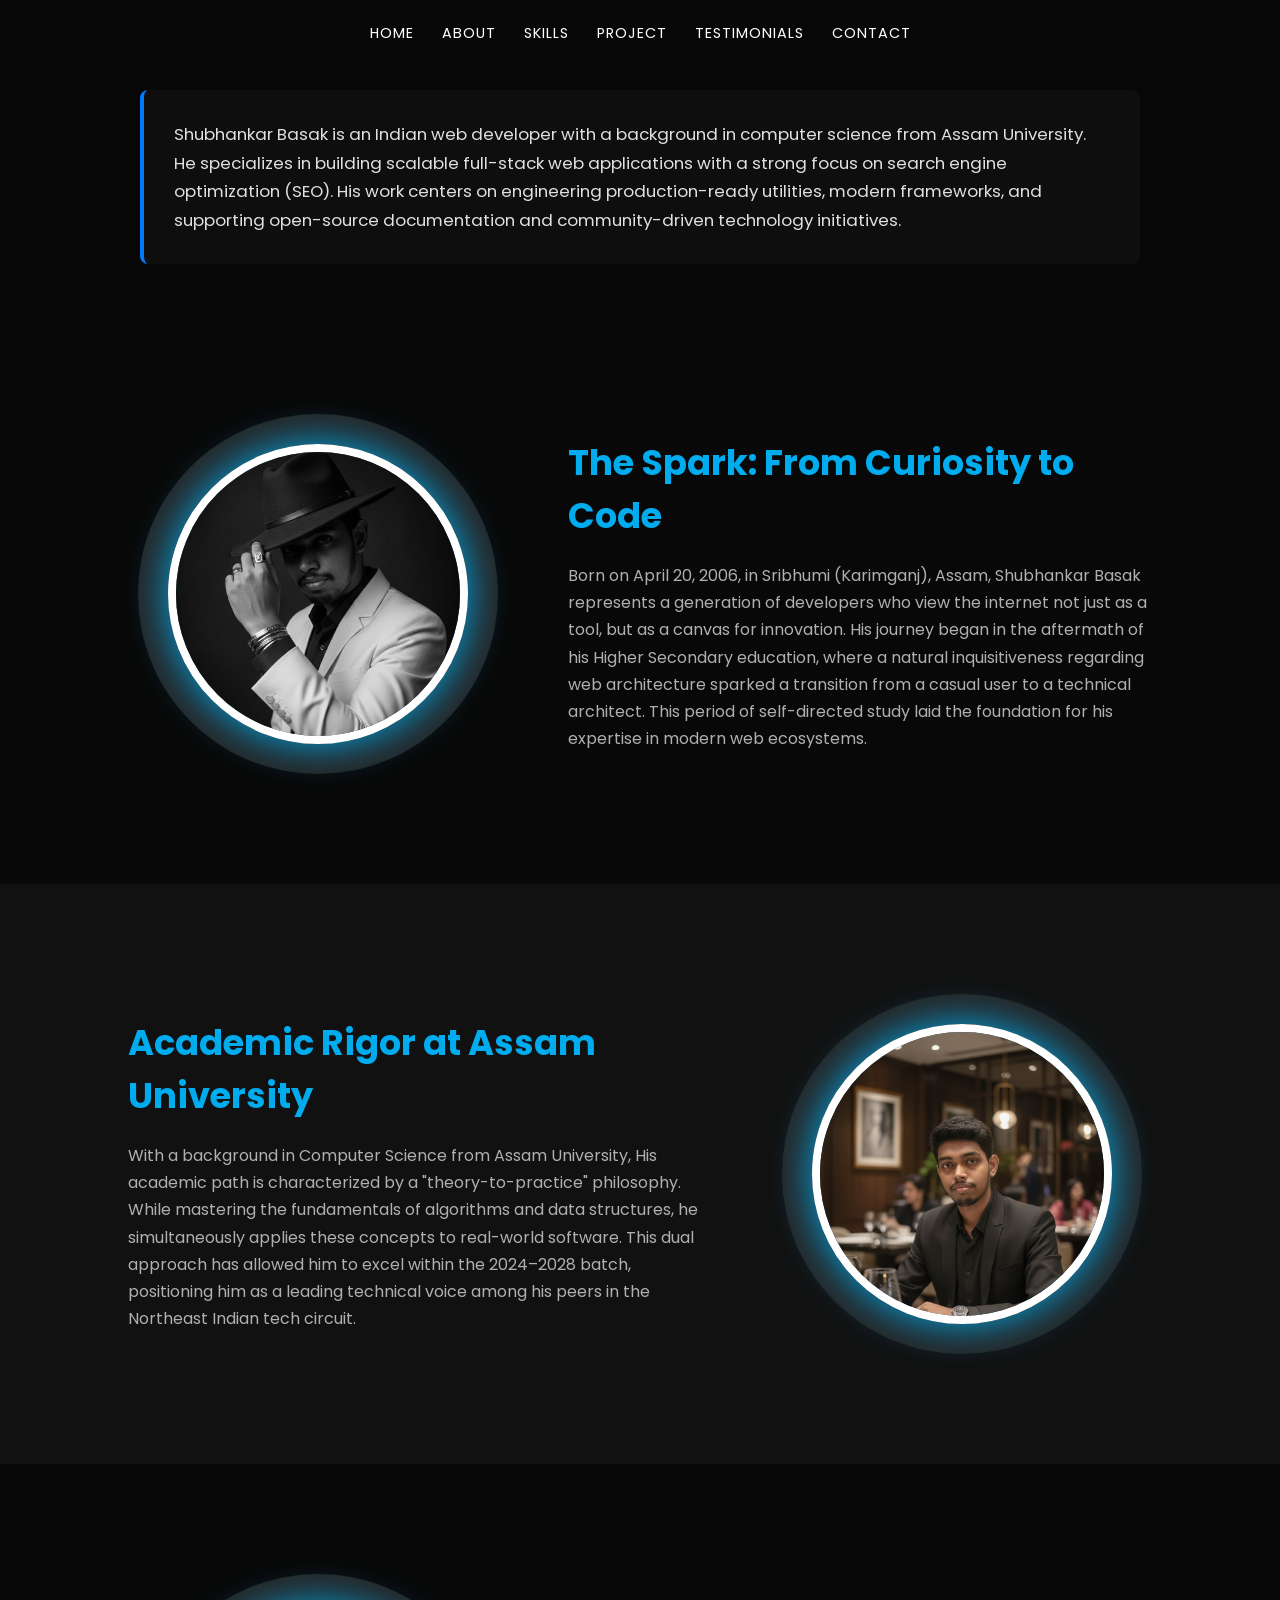
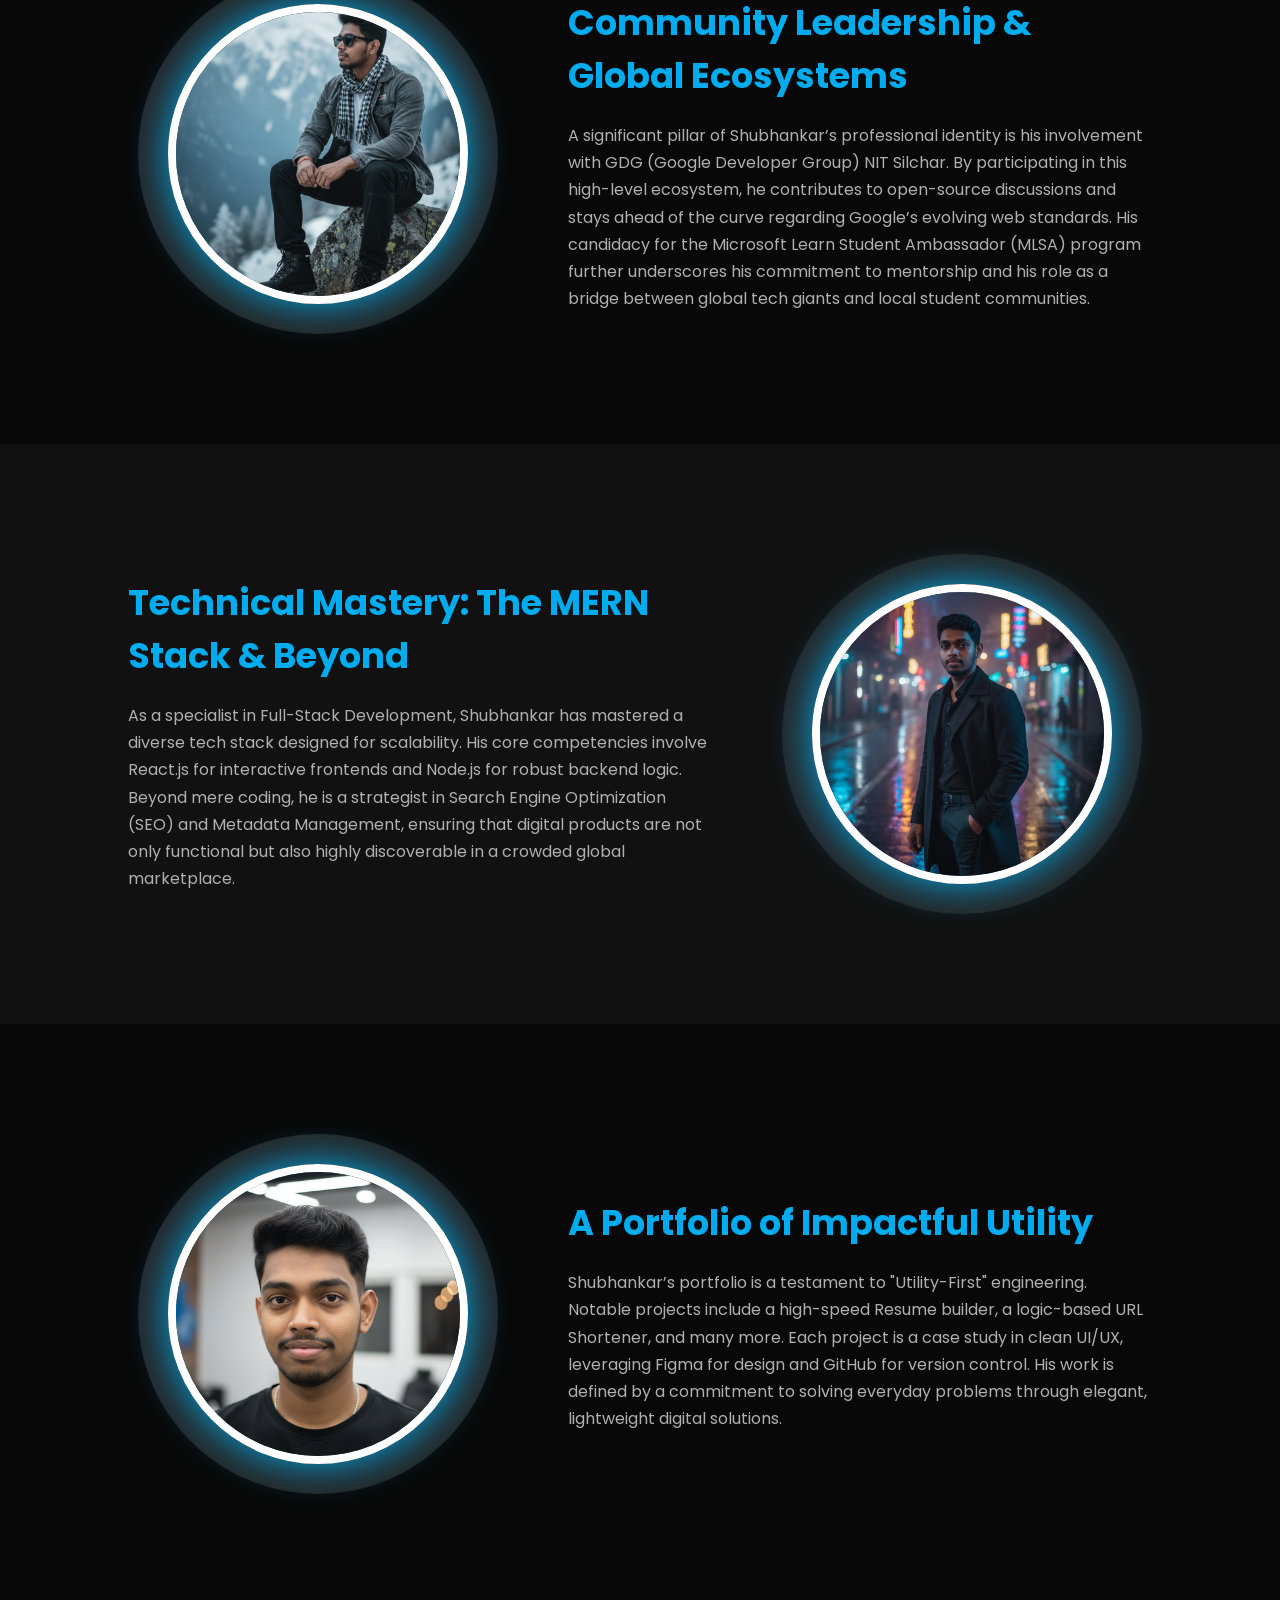
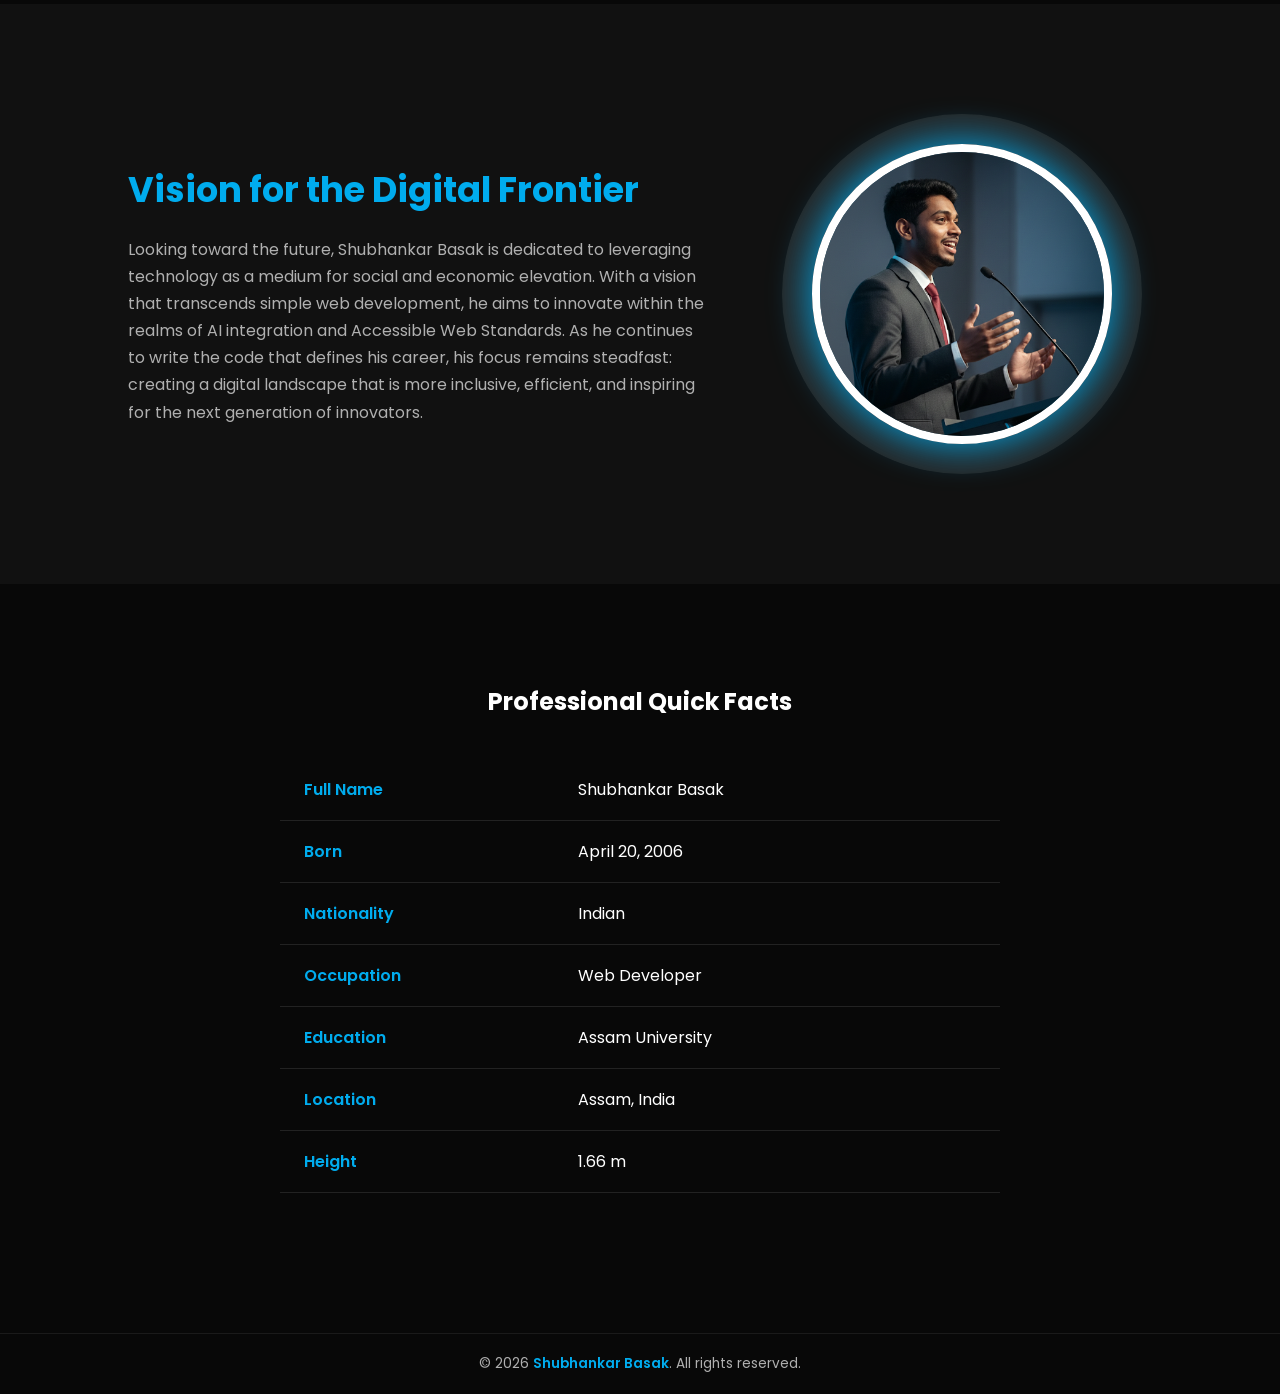
==== commit db0c5dfe: "Refactor navigation and update footer structure" ====
--- a/about/index.html
+++ b/about/index.html
@@ -25,7 +25,10 @@
     <meta name="twitter:description" content="Web developer, CS student at Assam University, open-source contributor. Based in Assam.">
     <meta name="twitter:image" content="https://shubhankar-basak.github.io/Images/Shubhankar-Basak-as-Web-Developer.jpg">
 
-    <link href="https://fonts.googleapis.com/css2?family=Poppins:wght@300;400;600;700&display=swap" rel="stylesheet">
+    <link rel="preconnect" href="https://fonts.googleapis.com">
+    <link rel="preconnect" href="https://fonts.gstatic.com" crossorigin>
+    <link href="https://fonts.googleapis.com/css2?family=Poppins:wght@300;400;500;600;700&display=swap" rel="stylesheet">
+
     <link rel="stylesheet" href="https://cdnjs.cloudflare.com/ajax/libs/font-awesome/6.5.1/css/all.min.css">
 
     <link rel="stylesheet" href="about-style.css">
@@ -34,34 +37,86 @@
 
     <div class="bg-accent"></div>
 
+    <!-- =========================================================
+         HEADER
+         SAME STRUCTURE AS PROJECTS PAGE
+    ========================================================== -->
+
     <nav>
-        <div class="menu-toggle" id="mobile-menu">
+
+        <ul class="nav-links">
+
+            <li>
+                <a href="../">
+                    Home
+                </a>
+            </li>
+
+            <li>
+                <a href="/about/" class="active">
+                    About
+                </a>
+            </li>
+
+            <li>
+                <a href="#skills">
+                    Skills
+                </a>
+            </li>
+
+            <li>
+                <a href="/projects/">
+                    Project
+                </a>
+            </li>
+
+            <li>
+                <a href="#testimonials">
+                    Testimonials
+                </a>
+            </li>
+
+            <li>
+                <a href="/contact/">
+                    Contact
+                </a>
+            </li>
+
+            <div class="mobile-social">
+
+                <a href="https://github.com/Shubhankar-Basak" target="_blank">
+                    <i class="fab fa-github"></i>
+                </a>
+
+                <a href="https://www.linkedin.com/in/shubhankar-basak" target="_blank">
+                    <i class="fab fa-linkedin"></i>
+                </a>
+
+                <a href="https://x.com/shubhankrbasak" target="_blank">
+                    <i class="fab fa-x-twitter"></i>
+                </a>
+
+            </div>
+
+        </ul>
+
+        <div
+            class="menu-toggle"
+            id="mobile-menu"
+            aria-label="Open menu"
+            role="button"
+            tabindex="0"
+        >
             <span class="bar"></span>
             <span class="bar"></span>
-            <span class="bar"></span>
-        </div>
-
-        <div class="nav-links">
-            <a href="../">Home</a>
-            <a href="/about" class="active">About</a>
-            <a href="#skills">Skills</a>
-            <a href="#project">Project</a>
-            <a href="#testimonials">Testimonials</a>
-            <a href="/contact/">Contact</a>
-
-            <!-- Social icons - only visible in mobile menu -->
-            <div class="mobile-social">
-                <a href="https://github.com/Shubhankar-Basak" target="_blank"><i class="fab fa-github"></i></a>
-                <a href="https://www.linkedin.com/in/shubhankar-basak" target="_blank"><i class="fab fa-linkedin-in"></i></a>
-                <a href="https://x.com/shubhankrbasak" target="_blank"><i class="fab fa-x-twitter"></i></a>
-            </div>
-        </div>
+        </div>
+
     </nav>
 
     <!-- About Section -->
     <section id="about" style="padding-top: 50px;">
         
-    <!-- VISIBLE OVERVIEW BOX DESIGNED FOR CRAWLERS AND READERS -->
+        <!-- VISIBLE OVERVIEW BOX DESIGNED FOR CRAWLERS AND READERS -->
         <div class="profile-overview-card">
             <p>Shubhankar Basak is an Indian web developer with a background in computer science from Assam University. He specializes in building scalable full-stack web applications with a strong focus on search engine optimization (SEO). His work centers on engineering production-ready utilities, modern frameworks, and supporting open-source documentation and community-driven technology initiatives.</p>
         </div>
@@ -160,13 +215,13 @@
     </section>
 
     <footer style="padding: 20px 10%; border-top: 1px solid #1a1a1a; text-align: center;">
-    <div style="display: flex; justify-content: center; align-items: center;">
-        <div style="color: var(--text-gray); font-size: 0.85rem;">
-            <p>&copy; 2026 <a href="https://shubhankar-basak.github.io/" style="color: var(--primary-blue); font-weight: 600; text-decoration: none;">Shubhankar Basak</a>. All rights reserved.</p>
-        </div>
-    </div>
-</footer>
-
-   <script src="about-script.js"></script>
+        <div style="display: flex; justify-content: center; align-items: center;">
+            <div style="color: var(--text-gray); font-size: 0.85rem;">
+                <p>&copy; 2026 <a href="https://shubhankar-basak.github.io/" style="color: var(--primary-blue); font-weight: 600; text-decoration: none;">Shubhankar Basak</a>. All rights reserved.</p>
+            </div>
+        </div>
+    </footer>
+
+    <script src="about-script.js"></script>
 </body>
 </html>
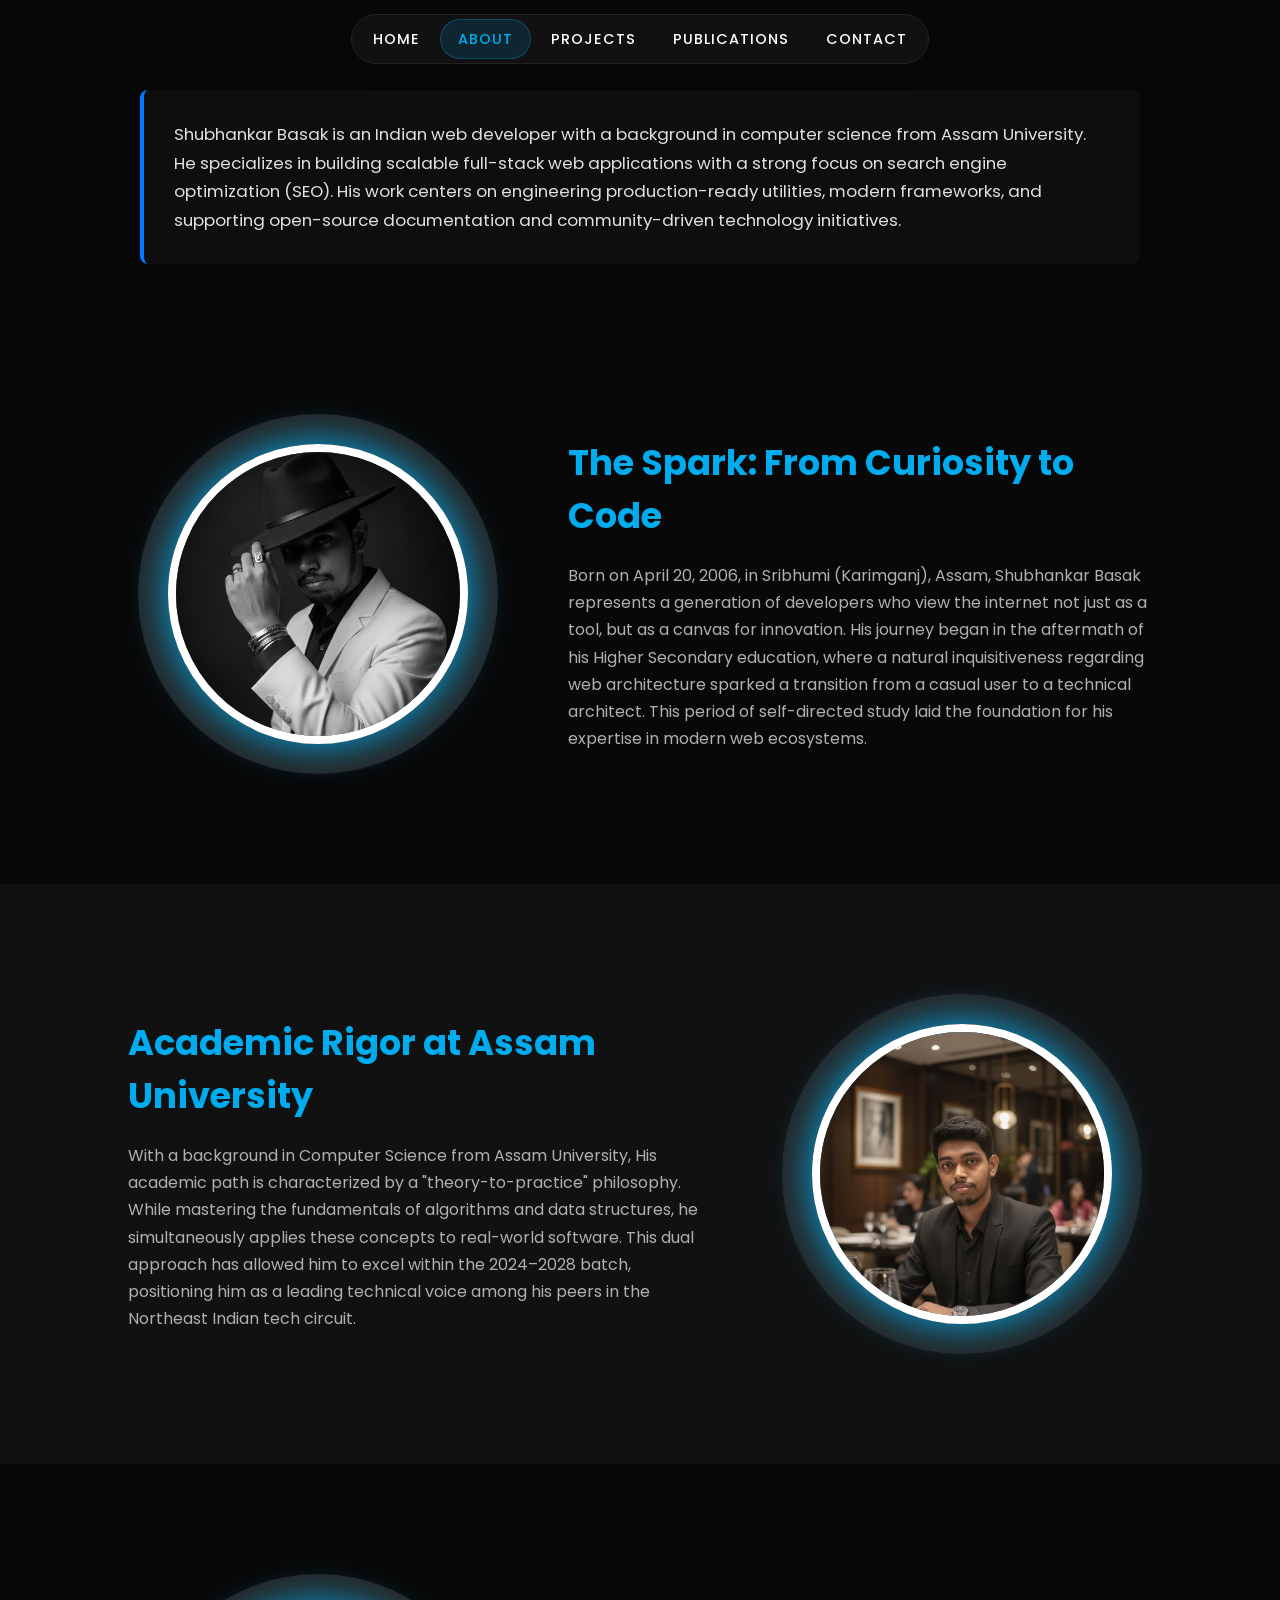
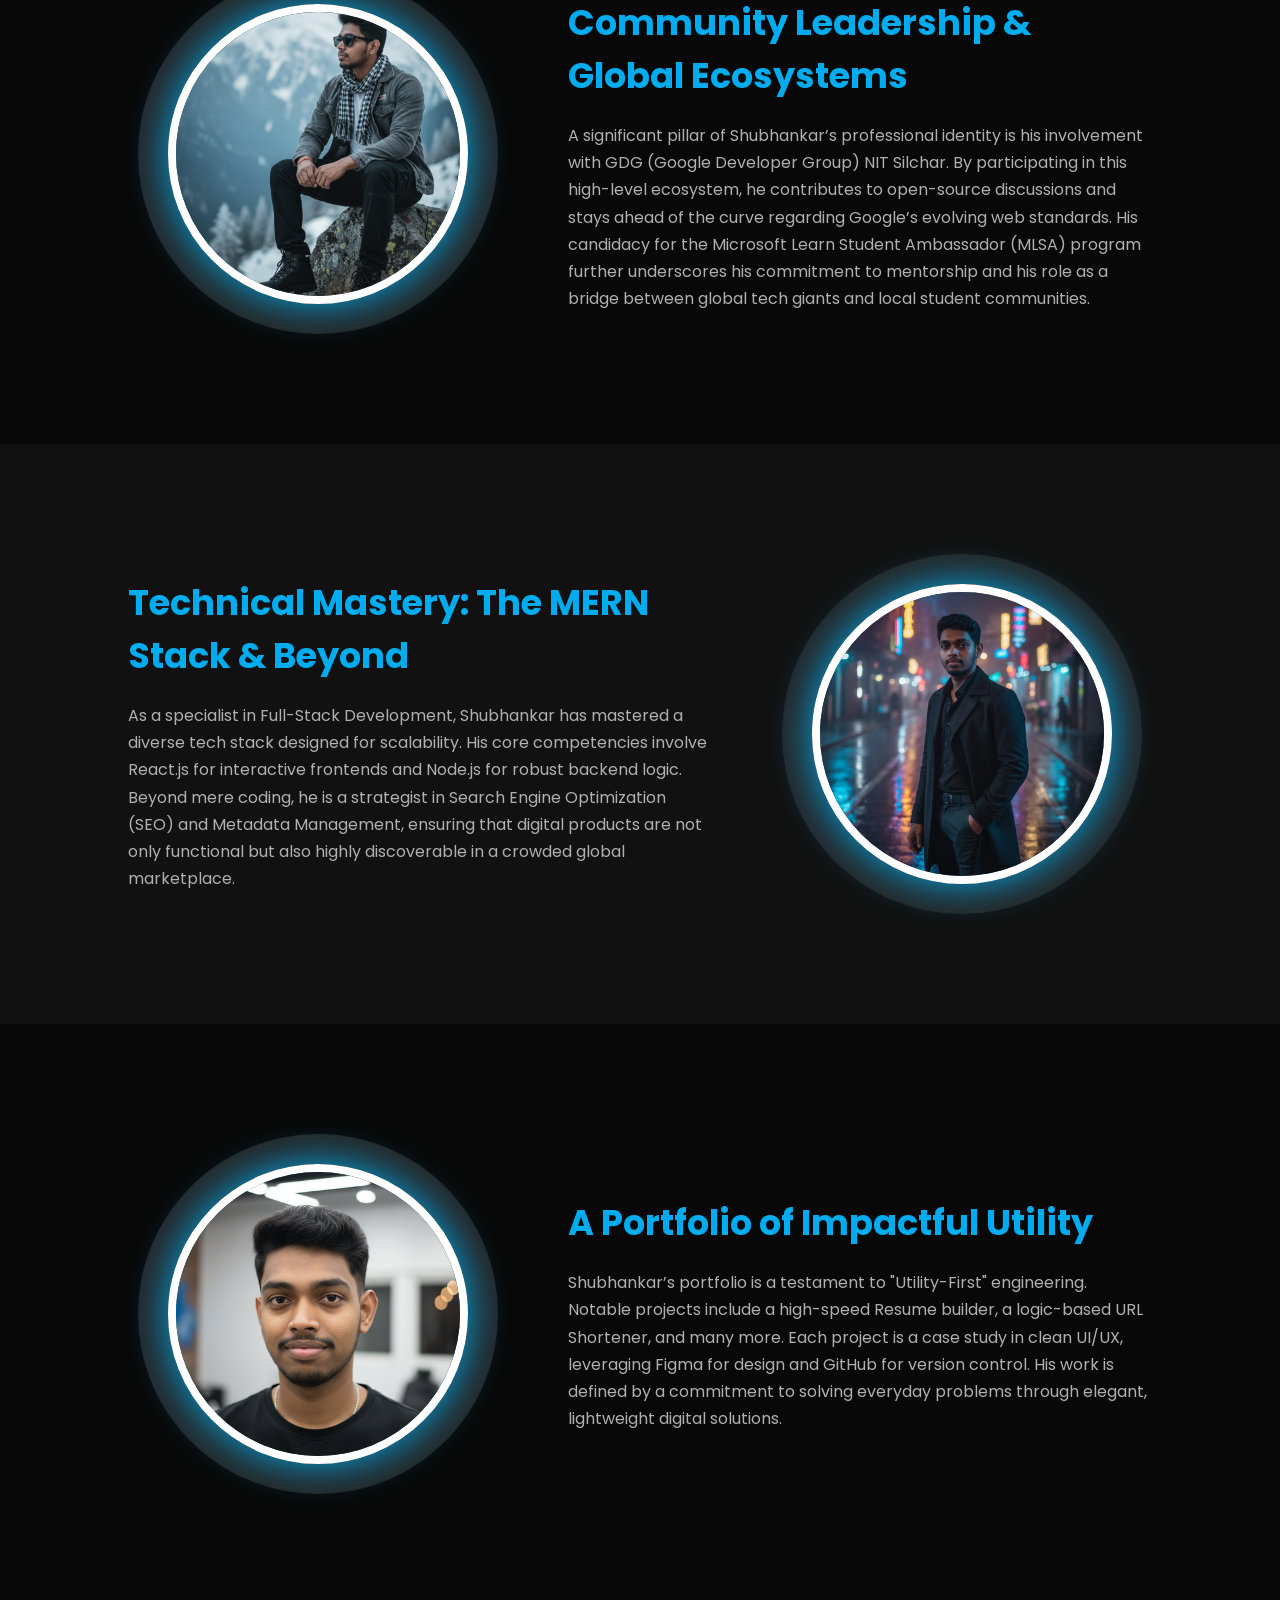
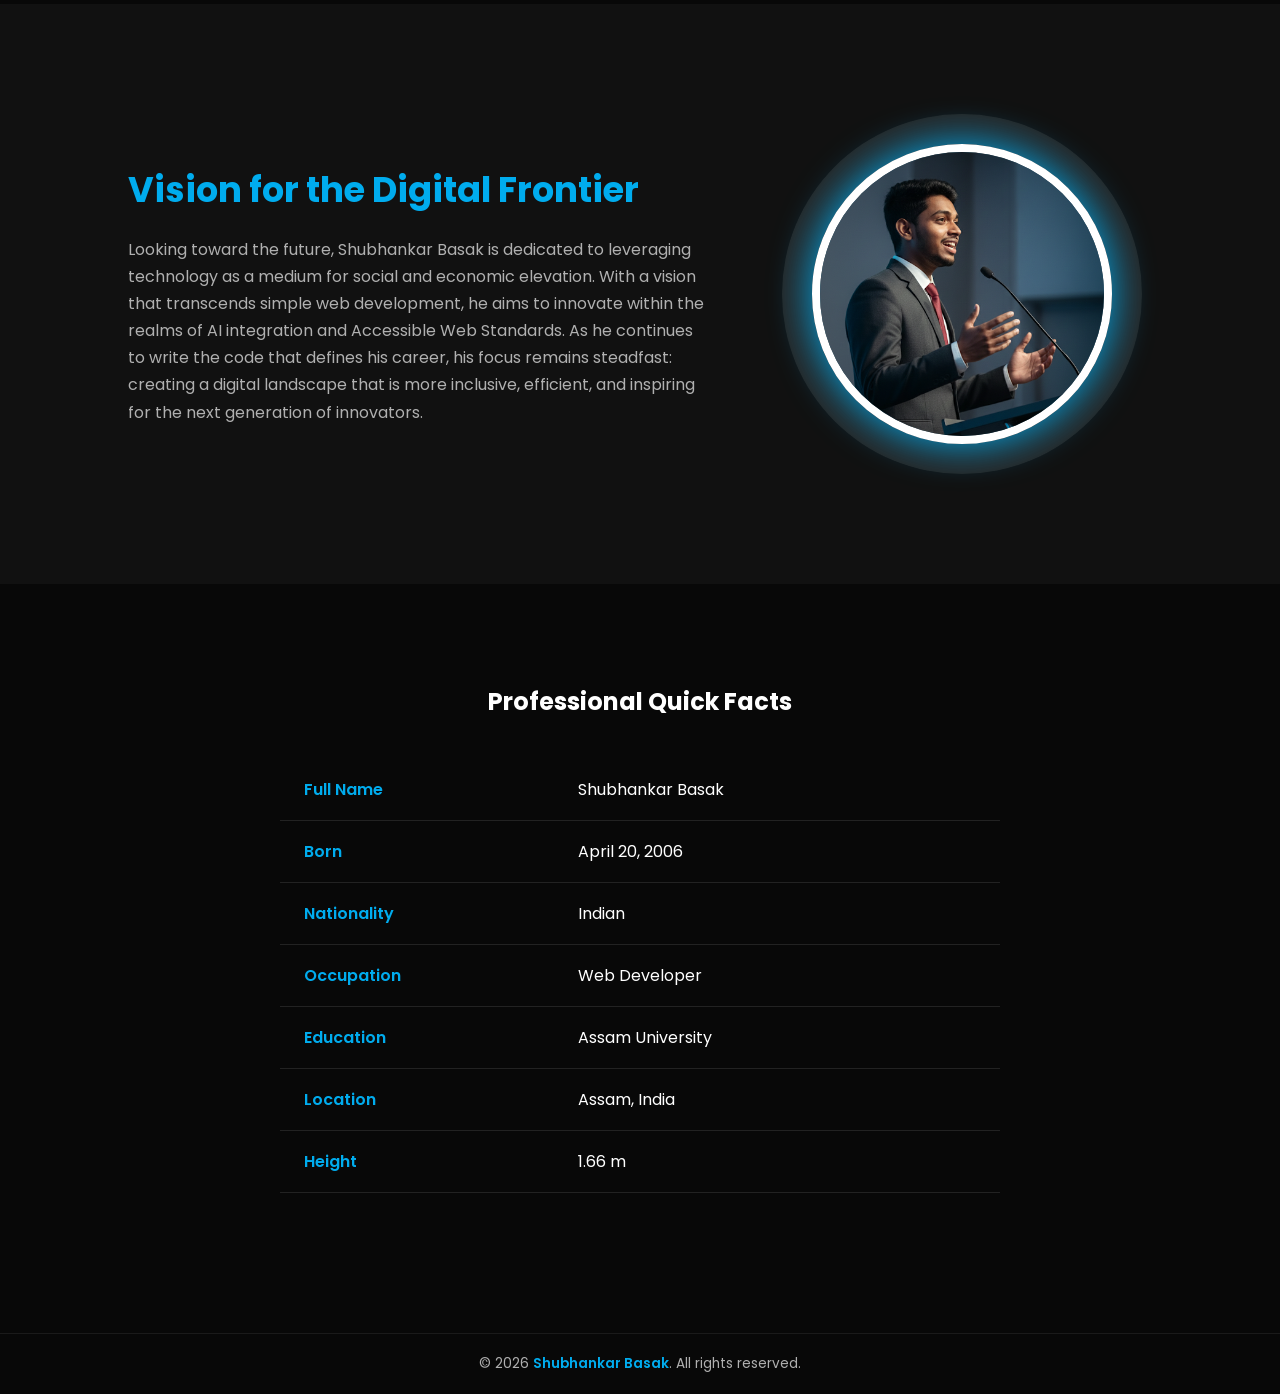
==== commit 552360dd: "Update index.html" ====
--- a/about/index.html
+++ b/about/index.html
@@ -46,41 +46,11 @@
 
         <ul class="nav-links">
 
-            <li>
-                <a href="../">
-                    Home
-                </a>
-            </li>
-
-            <li>
-                <a href="/about/" class="active">
-                    About
-                </a>
-            </li>
-
-            <li>
-                <a href="#skills">
-                    Skills
-                </a>
-            </li>
-
-            <li>
-                <a href="/projects/">
-                    Project
-                </a>
-            </li>
-
-            <li>
-                <a href="#testimonials">
-                    Testimonials
-                </a>
-            </li>
-
-            <li>
-                <a href="/contact/">
-                    Contact
-                </a>
-            </li>
+            <li><a href="../">Home</a></li>
+            <li><a href="/about/" class="active">About</a></li>
+            <li><a href="/projects/">Projects</a></li>
+            <li><a href="/publications/">Publications</a></li>
+            <li><a href="/contact/">Contact</a></li>
 
             <div class="mobile-social">
 
--- a/about/about-style.css
+++ b/about/about-style.css
@@ -5,252 +5,618 @@
             --text-gray: #b0b0b0;
             --secondary-bg: #111111;
         }
-        * { margin:0; padding:0; box-sizing:border-box; font-family:'Poppins',sans-serif; scroll-behavior:smooth; }
-        html { scroll-padding-top:90px; }
-        body { background:var(--bg-color); color:var(--text-white); overflow-x:hidden; }
+
+        * {
+            margin: 0;
+            padding: 0;
+            box-sizing: border-box;
+            font-family: 'Poppins', sans-serif;
+            scroll-behavior: smooth;
+        }
+
+        html {
+            scroll-padding-top: 90px;
+        }
+
+        body {
+            background: var(--bg-color);
+            color: var(--text-white);
+            overflow-x: hidden;
+        }
 
         .bg-accent {
-            position:fixed; bottom:0; right:0; width:50%; height:80%;
-        }
-
-       /* ── NAVIGATION ── */ 
+            position: fixed;
+            bottom: 0;
+            right: 0;
+            width: 50%;
+            height: 80%;
+        }
+
+        /* =========================================================
+           NAVIGATION
+           SAME MASTER HEADER AS PROJECTS PAGE
+        ========================================================== */
+
         nav {
-            position:fixed; top:0; left:0; width:100%;
-            background:rgba(8,8,8,0.85); backdrop-filter:blur(10px);
-            z-index:1000; padding:20px 5%;
-            display:flex; justify-content:center; align-items:center;
+            position: fixed;
+            top: 0;
+            left: 0;
+            width: 100%;
+            background: rgba(8, 8, 8, 0.85);
+            backdrop-filter: blur(10px);
+            -webkit-backdrop-filter: blur(10px);
+            z-index: 1000;
+            padding: 20px 5%;
+            display: flex;
+            justify-content: center;
+            align-items: center;
         }
 
         .nav-links {
-            display:flex; gap:28px; list-style:none;
-        }
+            display: flex;
+            gap: 28px;
+            list-style: none;
+        }
+
         .nav-links a {
-            color:var(--text-white); text-decoration:none;
-            font-size:0.9rem; text-transform:uppercase; letter-spacing:1px;
-            transition:0.3s; border-bottom:2px solid transparent;
-        }
+            color: var(--text-white);
+            text-decoration: none;
+            font-size: 0.9rem;
+            text-transform: uppercase;
+            letter-spacing: 1px;
+            transition: 0.3s;
+            border-bottom: 2px solid transparent;
+        }
+
         .nav-links a:hover,
         .nav-links a.active {
-            color:var(--primary-blue);
-            border-bottom:2px solid var(--primary-blue);
-            padding-bottom:4px;
-        }
-
-        /* Hamburger Styles */
+            color: var(--primary-blue);
+            border-bottom: 2px solid var(--primary-blue);
+            padding-bottom: 4px;
+        }
+
+        /* =========================================================
+           HAMBURGER
+           SAME MASTER HAMBURGER AS PROJECTS PAGE
+        ========================================================== */
+
         .menu-toggle {
-            display: none; /* Hidden on desktop */
+            display: none;
             flex-direction: column;
+            align-items: flex-end;
+            justify-content: center;
             cursor: pointer;
-            gap: 6px;
-            z-index: 1005; /* Keeps toggle button on top of drawer */
+            gap: 5px;
+            z-index: 1005;
+            width: 44px;
+            height: 44px;
+            padding: 0;
+            border-radius: 50%;
+            background:
+                linear-gradient(
+                    135deg,
+                    rgba(255, 255, 255, 0.10),
+                    rgba(255, 255, 255, 0.025)
+                );
+            backdrop-filter: blur(14px) saturate(160%);
+            -webkit-backdrop-filter: blur(14px) saturate(160%);
+            border: 1px solid rgba(255, 255, 255, 0.18);
+            box-shadow:
+                0 4px 20px rgba(0, 0, 0, 0.35),
+                inset 0 1px 1px rgba(255, 255, 255, 0.16),
+                inset 0 -2px 8px rgba(0, 172, 238, 0.08);
+            transition:
+                all 0.3s cubic-bezier(0.4, 0, 0.2, 1);
         }
 
         .bar {
-            width: 25px;
+            width: 22px;
             height: 3px;
             background-color: var(--text-white);
-            transition: 0.4s;
-            border-radius: 2px;
-        }
-
-        /* Mobile Menu Media Query */
+            transition: 0.4s cubic-bezier(0.4, 0, 0.2, 1);
+            border-radius: 999px;
+            transform-origin: center;
+        }
+
+        .bar:nth-child(2) {
+            width: 15px;
+            transform: translateX(3px);
+        }
+
+        /* =========================================================
+           MOBILE NAVIGATION
+           SAME MASTER MOBILE HEADER AS PROJECTS PAGE
+        ========================================================== */
+
         @media (max-width: 768px) {
+
             nav {
                 background: transparent !important;
                 backdrop-filter: none !important;
                 -webkit-backdrop-filter: none !important;
                 border: none !important;
                 justify-content: flex-end;
-                padding: 20px 25px;
-                pointer-events: none; /* Allows clicks to pass through empty nav areas */
-            }
-
-            /* Make only the menu button visible and clickable */
+                padding: 12px 16px;
+                pointer-events: none;
+            }
+
             .menu-toggle {
                 display: flex;
-                pointer-events: auto; /* Ensures button stays clickable */
+                pointer-events: auto;
                 margin-left: auto !important;
                 position: relative;
-
-                /* Liquid Glass UI Styling */
-                padding: 14px;
-                border-radius: 50%;
-                background: linear-gradient(135deg, rgba(255, 255, 255, 0.1), rgba(255, 255, 255, 0.03));
-                backdrop-filter: blur(12px) saturate(160%);
-                -webkit-backdrop-filter: blur(12px) saturate(160%);
-                border: 1px solid rgba(255, 255, 255, 0.15);
-                box-shadow:
-                    0 4px 30px rgba(0, 0, 0, 0.4),
-                    inset 0 1px 1px rgba(255, 255, 255, 0.2),
-                    inset 0 -2px 10px rgba(0, 172, 238, 0.1);
-                transition: all 0.3s cubic-bezier(0.4, 0, 0.2, 1);
+                width: 38px;
+                height: 38px;
+                padding: 0;
+                align-items: center;
+                justify-content: center;
+                gap: 5px;
             }
 
             .menu-toggle:active {
                 transform: scale(0.92);
-                background: linear-gradient(135deg, rgba(0, 172, 238, 0.2), rgba(255, 255, 255, 0.05));
-                border-color: rgba(0, 172, 238, 0.4);
+            }
+
+            .menu-toggle:hover {
+                border-color: rgba(255, 255, 255, 0.28);
                 box-shadow:
-                    0 4px 20px rgba(0, 172, 238, 0.2),
-                    inset 0 1px 1px rgba(255, 255, 255, 0.3);
+                    0 5px 24px rgba(0, 0, 0, 0.4),
+                    inset 0 1px 1px rgba(255, 255, 255, 0.2),
+                    inset 0 -2px 10px rgba(0, 172, 238, 0.12);
             }
 
             .nav-links {
                 position: fixed;
-                top: 0;
-                right: -100%; /* Hidden by default */
-                height: 100vh;
-                width: 70%;
-                background: rgba(8, 8, 8, 0.98);
-                backdrop-filter: blur(15px);
-                display: flex !important; /* Overrides desktop hide rule */
-                flex-direction: column !important; /* Stacks items vertically */
+                top: 62px;
+                right: 16px;
+                height: auto;
+                width: min(280px, calc(100vw - 32px));
+                max-height: calc(100vh - 92px);
+                overflow-y: auto;
+
+                background:
+                    linear-gradient(
+                        135deg,
+                        rgba(25, 25, 25, 0.94),
+                        rgba(10, 10, 10, 0.88)
+                    );
+
+                backdrop-filter: blur(22px) saturate(150%);
+                -webkit-backdrop-filter: blur(22px) saturate(150%);
+
+                border: 1px solid rgba(255, 255, 255, 0.12);
+                border-radius: 20px;
+
+                box-shadow:
+                    0 18px 50px rgba(0, 0, 0, 0.55),
+                    inset 0 1px 1px rgba(255, 255, 255, 0.10);
+
+                display: flex !important;
+                flex-direction: column !important;
+                align-items: stretch;
+                justify-content: flex-start;
+                gap: 0;
+
+                transition:
+                    opacity 0.25s ease,
+                    transform 0.25s ease,
+                    visibility 0.25s ease;
+
+                transform: translateY(-10px) scale(0.97);
+                opacity: 0;
+                visibility: hidden;
+                z-index: 1000;
+                padding: 8px;
+                pointer-events: none !important;
+            }
+
+            .nav-links.active {
+                right: 16px;
+                transform: translateY(0) scale(1);
+                opacity: 1;
+                visibility: visible;
+                pointer-events: auto !important;
+            }
+
+            .nav-links li {
+                width: 100%;
+                list-style: none;
+                margin: 0;
+                padding: 0;
+            }
+
+            /* Divider between navigation items */
+            .nav-links li:not(:last-of-type) {
+                border-bottom: 1px solid rgba(255, 255, 255, 0.08);
+            }
+
+            .nav-links a {
+                display: flex;
                 align-items: center;
-                justify-content: center;
-                gap: 30px;
-                transition: 0.5s cubic-bezier(0.77,0.2,0.05,1.0);
-                z-index: 1000;
-                padding: 0; /* Reset default list spacing */
-                pointer-events: auto !important; /* Enables link clicking inside drawer */
-            }
-
-            .nav-links.active { 
-                right: 0; 
-            }
-
-            /* Animated X Bar */
-            .menu-toggle.active .bar:nth-child(1) { transform: translateY(9px) rotate(45deg); }
-            .menu-toggle.active .bar:nth-child(2) { opacity: 0; }
-            .menu-toggle.active .bar:nth-child(3) { transform: translateY(-9px) rotate(-45deg); }
-
-            /* Mobile Text Hover: Blue and Underline only */
-            .nav-links a {
-                font-size: 1.2rem;
-                border-bottom: none !important; /* Remove desktop border */
+                justify-content: flex-start;
+                width: 100%;
+                min-height: 48px;
+                padding: 0 16px;
+
+                font-family: 'Poppins', sans-serif;
+                font-size: 0.95rem;
+                font-weight: 500;
+                line-height: 1;
+                color: var(--text-white);
+
+                border: none !important;
+                border-radius: 12px;
+                letter-spacing: 0.5px;
+                text-transform: uppercase;
+                text-decoration: none;
+
+                pointer-events: auto !important;
+
+                transition:
+                    background 0.25s ease,
+                    color 0.25s ease;
+            }
+
+            .nav-links a:hover {
+                color: var(--text-white) !important;
+                text-decoration: none;
+                background: transparent;
+            }
+
+            .nav-links a.active {
+                color: var(--primary-blue) !important;
+                background: transparent;
+                border: none !important;
                 padding-bottom: 0 !important;
-                pointer-events: auto !important; /* Explicitly guarantees link clicks hit */
-            }
-
-            .nav-links a:hover {
-                color: var(--primary-blue) !important;
-                text-decoration: underline;
-                text-underline-offset: 8px;
-            }
-
-            /* Notice: Matches your layout class name 'mobile-social' */
+            }
+
+            /* Animated X */
+            .menu-toggle.active .bar:nth-child(1) {
+                width: 22px;
+                transform: translateY(4px) rotate(45deg);
+            }
+
+            .menu-toggle.active .bar:nth-child(2) {
+                width: 22px;
+                transform: translateY(-4px) rotate(-45deg);
+            }
+
+            /* Mobile Social */
             .mobile-social {
                 display: flex;
                 justify-content: center;
-                margin-top: 40px;
-                gap: 30px;
-                pointer-events: auto !important; /* Explicitly guarantees social links are clickable */
+                margin: 2px 0 2px;
+                padding-top: 6px;
+                gap: 16px;
+                pointer-events: auto !important;
+                border-top: 1px solid rgba(255, 255, 255, 0.08);
             }
 
             .mobile-social a {
-                font-size: 1.8rem;
+                font-size: 1.35rem;
                 color: var(--text-gray);
-                transition: color 0.3s, transform 0.3s;
+                transition: color 0.3s;
                 pointer-events: auto !important;
             }
 
             .mobile-social a:hover {
+                color: var(--text-gray);
+                transform: none;
+            }
+        }
+
+        /* =========================================================
+           DESKTOP NAVIGATION
+           EXACT PROJECTS PAGE VALUES
+        ========================================================== */
+
+        @media (min-width: 769px) {
+
+            nav {
+                background: transparent;
+                backdrop-filter: none;
+                -webkit-backdrop-filter: none;
+                padding: 14px 5%;
+            }
+
+            .nav-links {
+                gap: 3px;
+                padding: 4px;
+                margin: 0 auto;
+                width: fit-content;
+                max-width: 100%;
+
+                background: var(--secondary-bg);
+                border: 1px solid #222;
+                border-radius: 999px;
+
+                box-shadow: 0 6px 22px rgba(0, 0, 0, 0.22);
+
+                align-items: center;
+            }
+
+            .nav-links li {
+                list-style: none;
+                margin: 0;
+                padding: 0;
+            }
+
+            .nav-links a {
+                display: flex;
+                align-items: center;
+                justify-content: center;
+
+                min-height: 40px;
+                padding: 0 17px;
+
+                border: 0;
+                border-radius: 999px;
+
+                color: var(--text-white);
+
+                font-family: 'Poppins', sans-serif;
+                font-size: 0.9rem;
+                font-weight: 500;
+                line-height: 1;
+                letter-spacing: 1px;
+
+                text-transform: uppercase;
+                white-space: nowrap;
+                text-decoration: none;
+
+                transition:
+                    background 0.25s ease,
+                    color 0.25s ease;
+            }
+
+            .nav-links a:hover {
                 color: var(--primary-blue);
-                transform: scale(1.2);
-            }
-        }
-
-        /* Hide mobile social view on desktop layout */
+                border: 0;
+                padding-bottom: 0;
+                background: rgba(0, 172, 238, 0.06);
+            }
+
+            .nav-links a.active {
+                color: var(--primary-blue);
+                background: rgba(0, 172, 238, 0.14);
+                border: 1px solid rgba(0, 172, 238, 0.28);
+                padding-bottom: 0;
+                box-shadow: none;
+            }
+
+            .nav-links a.active:hover {
+                color: var(--primary-blue);
+                background: rgba(0, 172, 238, 0.18);
+            }
+        }
+
+        /* =========================================================
+           HIDE MOBILE SOCIAL ON DESKTOP
+        ========================================================== */
+
         @media (min-width: 769px) {
-            .mobile-social { display: none; }
+            .mobile-social {
+                display: none;
+            }
         }
 
         /* ── OTHER STYLES (unchanged from previous) ── */
-        section#home { min-height:100vh; padding:140px 10% 80px 12%; display:flex; align-items:center; justify-content:space-between; }
-        .hero-text { max-width:620px; }
-        .hero-text h3 { font-size:26px; font-weight:700; }
-        .hero-text h3 span, .hero-text h1 span { color:var(--primary-blue); }
-        .hero-text h1 { font-size:52px; font-weight:700; margin:-4px 0 12px; }
-        .hero-text p { color:var(--text-gray); line-height:1.7; margin-bottom:35px; font-size:1rem; }
-        .btn-group { display:flex; gap:24px; }
+
+        section#home {
+            min-height: 100vh;
+            padding: 140px 10% 80px 12%;
+            display: flex;
+            align-items: center;
+            justify-content: space-between;
+        }
+
+        .hero-text {
+            max-width: 620px;
+        }
+
+        .hero-text h3 {
+            font-size: 26px;
+            font-weight: 700;
+        }
+
+        .hero-text h3 span,
+        .hero-text h1 span {
+            color: var(--primary-blue);
+        }
+
+        .hero-text h1 {
+            font-size: 52px;
+            font-weight: 700;
+            margin: -4px 0 12px;
+        }
+
+        .hero-text p {
+            color: var(--text-gray);
+            line-height: 1.7;
+            margin-bottom: 35px;
+            font-size: 1rem;
+        }
+
+        .btn-group {
+            display: flex;
+            gap: 24px;
+        }
+
         .btn {
-            padding:13px 32px; border-radius:6px; text-decoration:none;
-            font-weight:600; transition:0.3s; font-size:0.95rem;
-        }
-        .btn-fill { background:var(--primary-blue); color:#000; border:1px solid var(--primary-blue); }
-        .btn-outline { background:transparent; color:var(--primary-blue); border:1px solid var(--primary-blue); }
-        .btn:hover { transform:translateY(-3px); box-shadow:0 6px 18px rgba(0,172,238,0.35); }
+            padding: 13px 32px;
+            border-radius: 6px;
+            text-decoration: none;
+            font-weight: 600;
+            transition: 0.3s;
+            font-size: 0.95rem;
+        }
+
+        .btn-fill {
+            background: var(--primary-blue);
+            color: #000;
+            border: 1px solid var(--primary-blue);
+        }
+
+        .btn-outline {
+            background: transparent;
+            color: var(--primary-blue);
+            border: 1px solid var(--primary-blue);
+        }
+
+        .btn:hover {
+            transform: translateY(-3px);
+            box-shadow: 0 6px 18px rgba(0,172,238,0.35);
+        }
 
         .profile-container {
-            position:relative; width:380px; height:380px;
-            display:flex; justify-content:center; align-items:center;
-        }
+            position: relative;
+            width: 380px;
+            height: 380px;
+            display: flex;
+            justify-content: center;
+            align-items: center;
+        }
+
         .image-ring {
-            width:300px; height:300px; border-radius:50%;
-            border:8px solid white; overflow:hidden; z-index:2;
-            box-shadow:0 0 40px var(--primary-blue), inset 0 0 40px var(--primary-blue);
-        }
-        .image-ring img { width:100%; height:100%; object-fit:cover; }
+            width: 300px;
+            height: 300px;
+            border-radius: 50%;
+            border: 8px solid white;
+            overflow: hidden;
+            z-index: 2;
+            box-shadow:
+                0 0 40px var(--primary-blue),
+                inset 0 0 40px var(--primary-blue);
+        }
+
+        .image-ring img {
+            width: 100%;
+            height: 100%;
+            object-fit: cover;
+        }
+
         .shape-bg {
-            position:absolute; width:360px; height:360px;
-            background:#252525; border-radius:50%; z-index:1;
+            position: absolute;
+            width: 360px;
+            height: 360px;
+            background: #252525;
+            border-radius: 50%;
+            z-index: 1;
         }
 
         .about-row {
-            display:flex; align-items:center; gap:60px;
-            padding:100px 10%; min-height:auto;
-        }
-        .about-row.reverse { flex-direction:row-reverse; background:var(--secondary-bg); }
-        .text-box { flex:1; }
-        .text-box h2 { font-size:2.2rem; color:var(--primary-blue); margin-bottom:20px; }
-        .text-box p { color:var(--text-gray); font-size:1rem; line-height:1.7; }
-
-        .facts-section { padding:100px 10%; text-align:center; }
+            display: flex;
+            align-items: center;
+            gap: 60px;
+            padding: 100px 10%;
+            min-height: auto;
+        }
+
+        .about-row.reverse {
+            flex-direction: row-reverse;
+            background: var(--secondary-bg);
+        }
+
+        .text-box {
+            flex: 1;
+        }
+
+        .text-box h2 {
+            font-size: 2.2rem;
+            color: var(--primary-blue);
+            margin-bottom: 20px;
+        }
+
+        .text-box p {
+            color: var(--text-gray);
+            font-size: 1rem;
+            line-height: 1.7;
+        }
+
+        .facts-section {
+            padding: 100px 10%;
+            text-align: center;
+        }
+
         .bio-table {
-            margin:40px auto; border-collapse:collapse;
-            width:100%; max-width:720px;
-        }
+            margin: 40px auto;
+            border-collapse: collapse;
+            width: 100%;
+            max-width: 720px;
+        }
+
         .bio-table td {
-            padding:18px 24px; border-bottom:1px solid #222;
-            text-align:left;
-        }
+            padding: 18px 24px;
+            border-bottom: 1px solid #222;
+            text-align: left;
+        }
+
         .bio-table td:first-child {
-            font-weight:600; color:var(--primary-blue); width:38%;
+            font-weight: 600;
+            color: var(--primary-blue);
+            width: 38%;
         }
 
         footer {
-            padding:50px 10%; border-top:1px solid #1a1a1a;
-            text-align:center; color:var(--text-gray);
-        }
-
-        @media (max-width:992px) {
-            section#home, .about-row, .about-row.reverse {
-                flex-direction:column; text-align:center;
-                padding:100px 6% 60px;
-            }
-            .profile-container { margin:0 auto 50px; }
-            .btn-group { justify-content:center; }
-        }
-
-        ::-webkit-scrollbar { width:8px; }
-        ::-webkit-scrollbar-track { background:#080808; }
-        ::-webkit-scrollbar-thumb { background:var(--primary-blue); border-radius:10px; }
-        ::selection { background:var(--primary-blue); color:#000; }
-
-       .profile-overview-card {
+            padding: 50px 10%;
+            border-top: 1px solid #1a1a1a;
+            text-align: center;
+            color: var(--text-gray);
+        }
+
+        @media (max-width: 992px) {
+            section#home,
+            .about-row,
+            .about-row.reverse {
+                flex-direction: column;
+                text-align: center;
+                padding: 100px 6% 60px;
+            }
+
+            .profile-container {
+                margin: 0 auto 50px;
+            }
+
+            .btn-group {
+                justify-content: center;
+            }
+        }
+
+        ::-webkit-scrollbar {
+            width: 8px;
+        }
+
+        ::-webkit-scrollbar-track {
+            background: #080808;
+        }
+
+        ::-webkit-scrollbar-thumb {
+            background: var(--primary-blue);
+            border-radius: 10px;
+        }
+
+        ::selection {
+            background: var(--primary-blue);
+            color: #000;
+        }
+
+        .profile-overview-card {
             max-width: 1000px;
             margin: 40px auto;
             padding: 30px;
             background: rgba(26, 26, 26, 0.4);
-            border-left: 4px solid #007bff; /* Uses a fallback clean accent blue, fits any dark theme */
+            border-left: 4px solid #007bff;
             border-radius: 8px;
             box-shadow: 0 4px 20px rgba(0,0,0,0.2);
             backdrop-filter: blur(5px);
         }
+
         .profile-overview-card h1 {
             font-size: 1.8rem;
             margin-bottom: 15px;
             font-weight: 700;
         }
+
         .profile-overview-card p {
             font-size: 1.05rem;
             line-height: 1.7;
